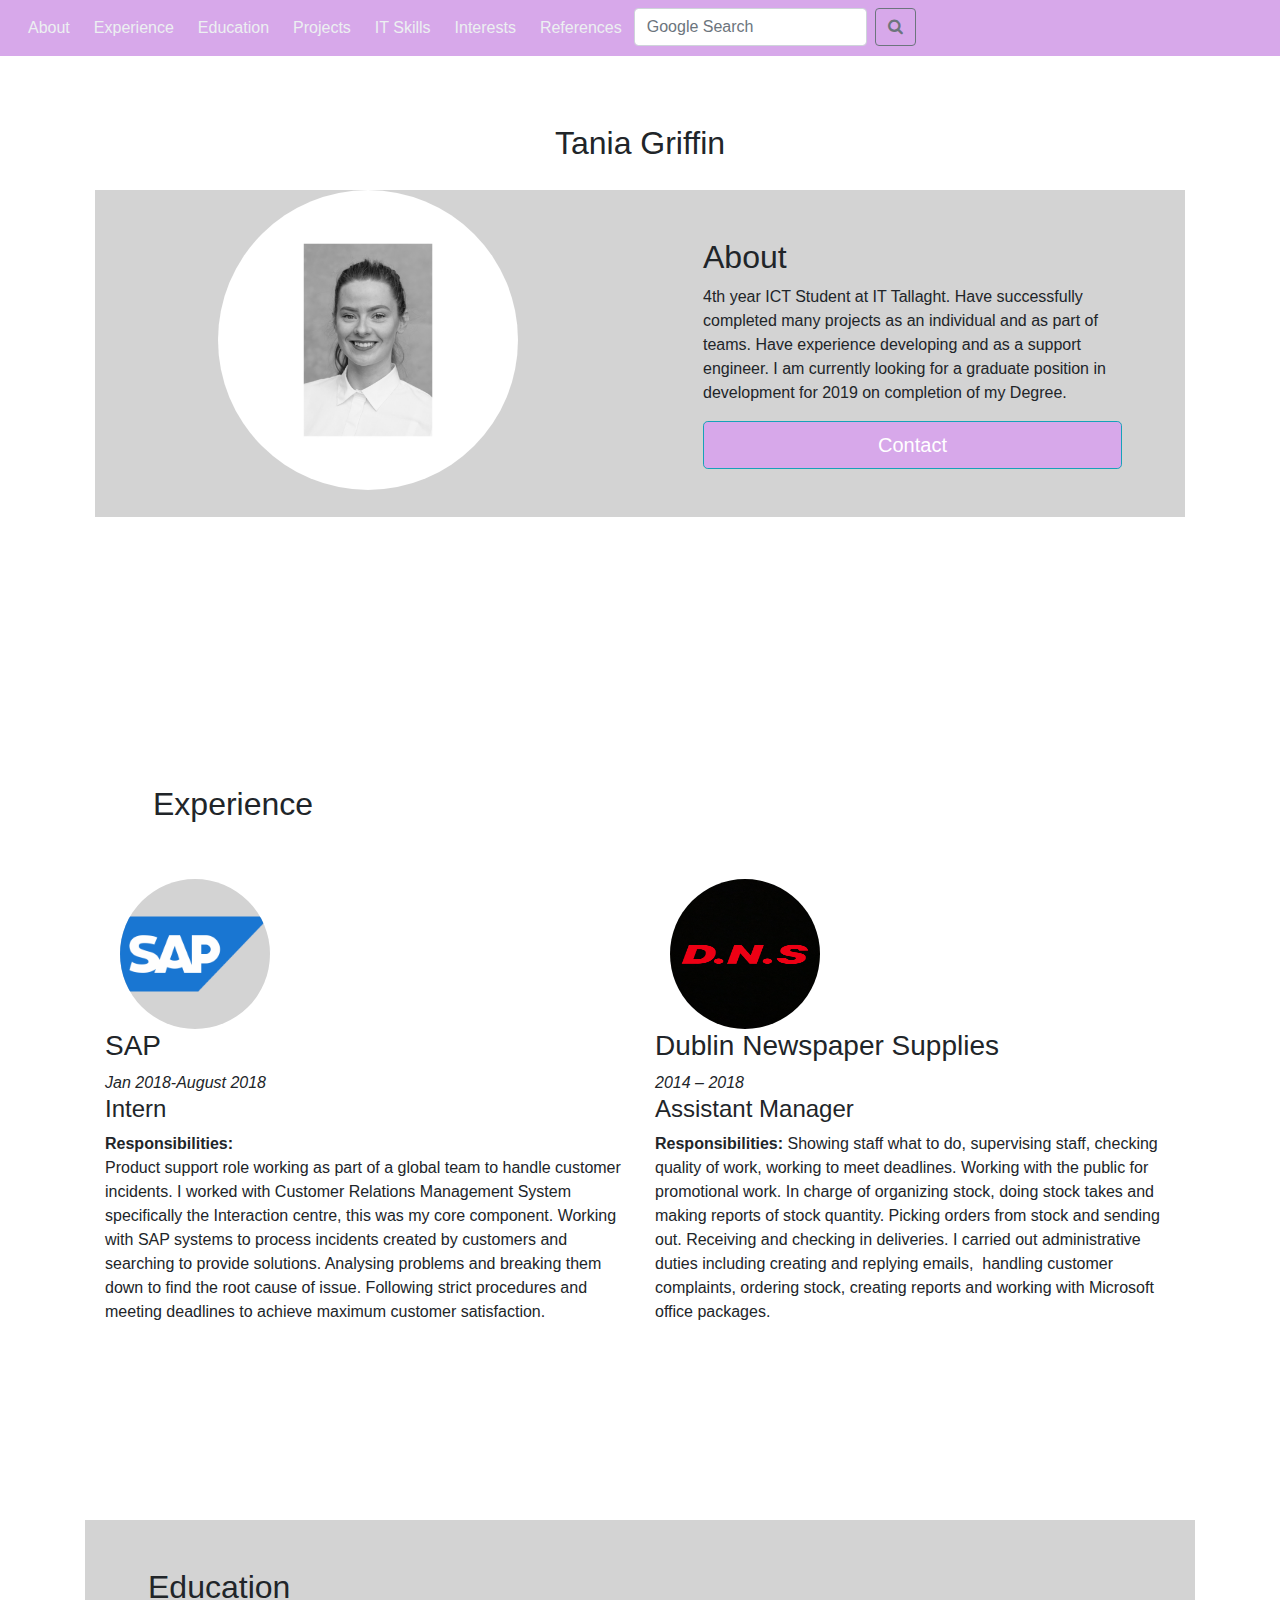
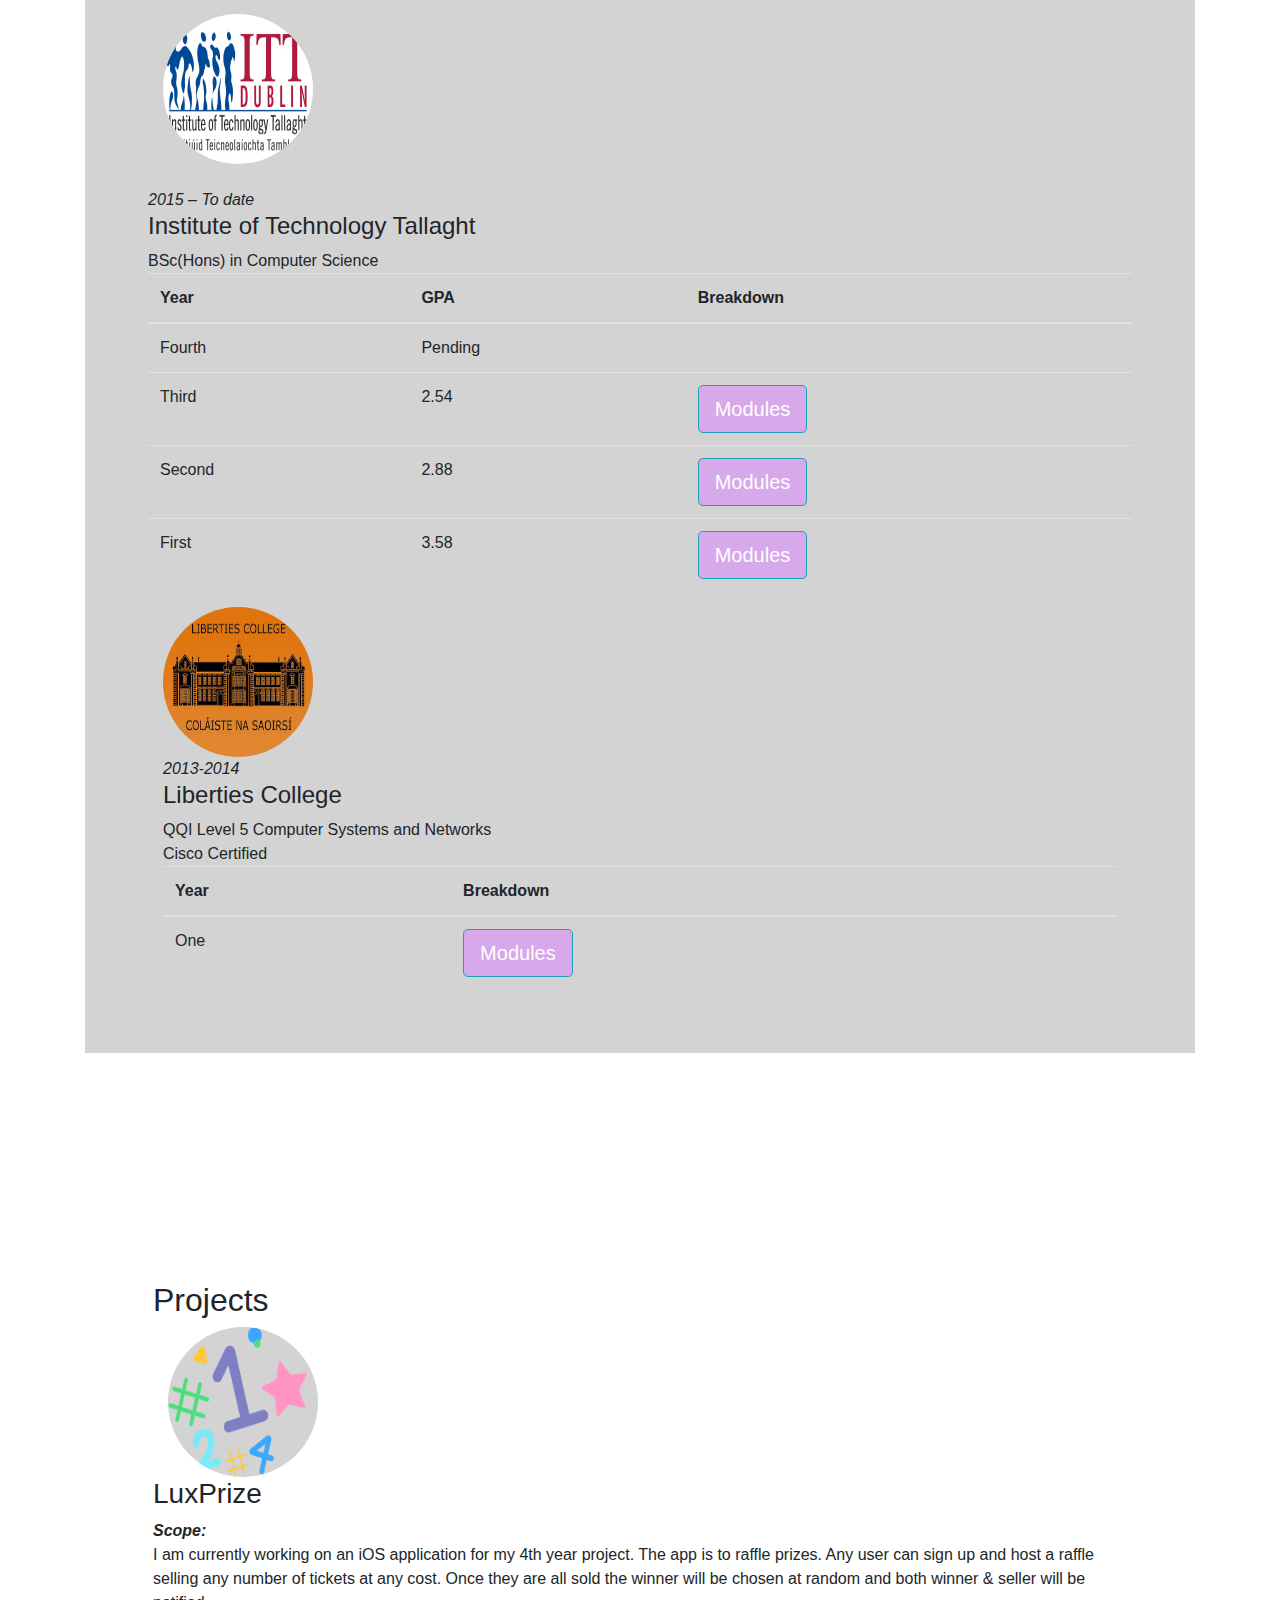
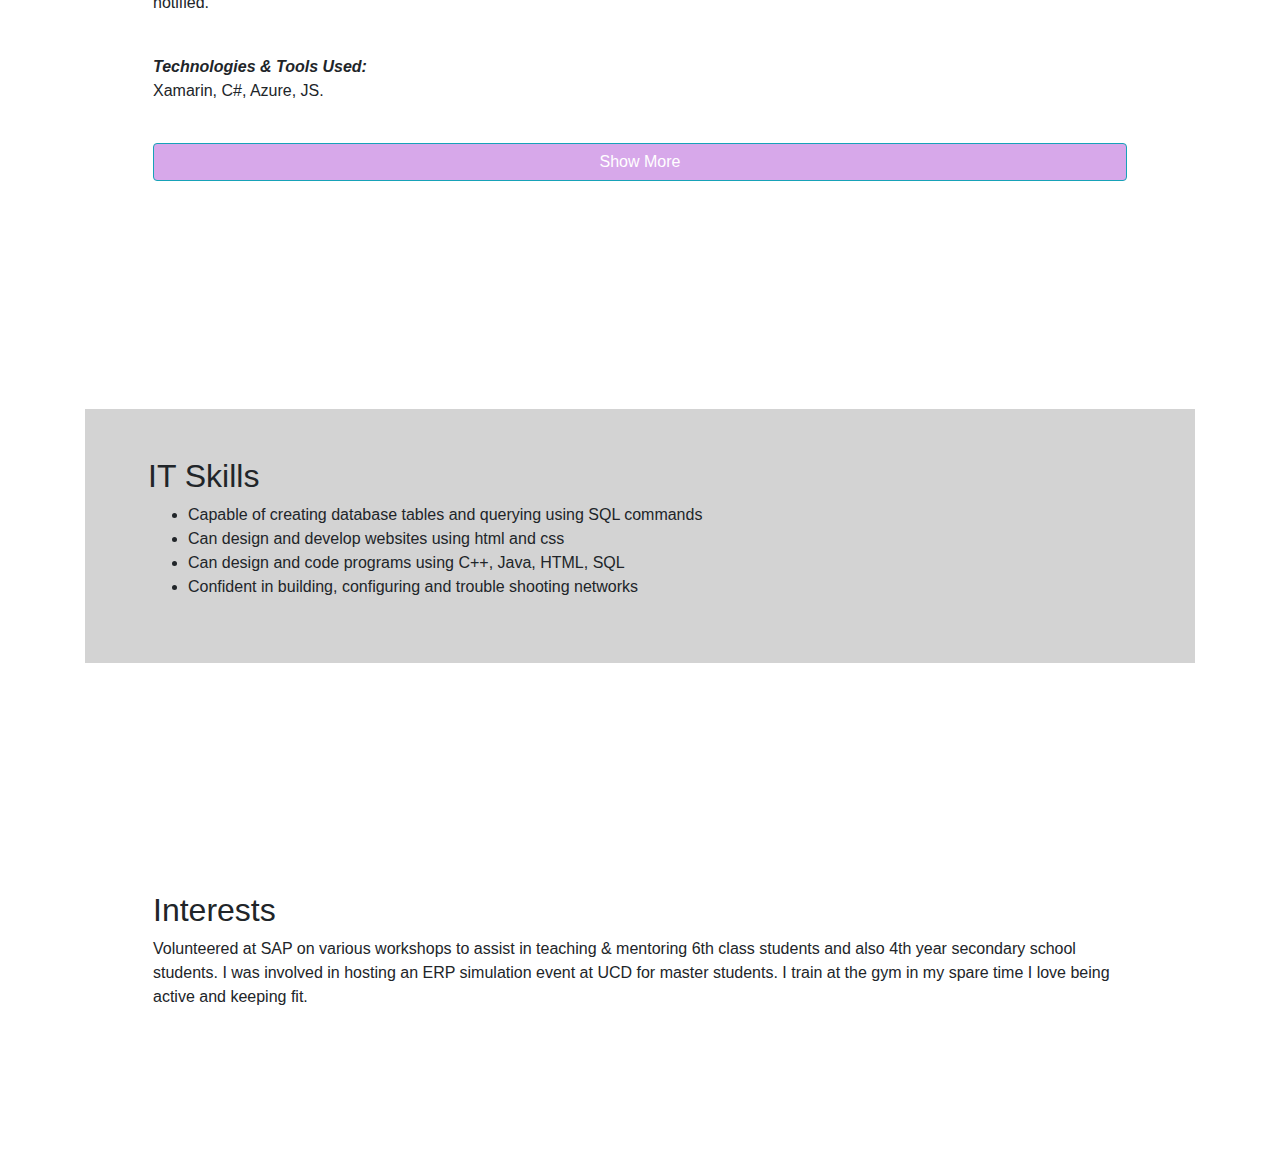
==== index.html @ 1c6124e6 "fixing SAPimage" ====
<!DOCTYPE html>
<html lang="en">

<head>

  <title>CV</title>
  <meta charset="utf-8">
  <meta name="viewport" content="width=device-width, initial-scale=1">

<link href="https://fonts.googleapis.com/icon?family=Material+Icons" rel="stylesheet">
<link rel="stylesheet" href="https://cdnjs.cloudflare.com/ajax/libs/font-awesome/4.7.0/css/font-awesome.min.css">

  <link rel="stylesheet" href="css/bootstrap.min.css">
  <link rel="stylesheet" href="css/index.css">
  <script src="https://ajax.googleapis.com/ajax/libs/jquery/1.11.3/jquery.min.js"></script>
  <script src="js/bootstrap.min.js"></script>
</head>

<body>
 
  <nav class="navbar navbar-expand-lg navbar-light fixed-top">
     
      <button class="navbar-toggler" type="button" data-toggle="collapse" data-target="#navbarSupportedContent" aria-controls="navbarSupportedContent" aria-expanded="false" aria-label="Toggle navigation">
      <span class="navbar-toggler-icon"></span>
      </button>
      
      <div class="collapse navbar-collapse" id="navbarSupportedContent">
        <ul class="navbar-nav">

            <li class="nav-item">
              <a class="nav-link" href="#about">About</a>
           </li>
           <li class="nav-item">
              <a class="nav-link" href="#experience">Experience</a>
           </li>
          <li class="nav-item">
              <a class="nav-link " href="#education">Education</a>
          </li>
          <li class="nav-item">
             <a class="nav-link" href="#projects">Projects</a>
          </li>
          <li class="nav-item">
              <a class="nav-link" href="#skills">IT Skills</a>
          </li>
          <li class="nav-item">
              <a class="nav-link" href="#interests">Interests</a>
          </li>
          <li class="nav-item">
                <a class="nav-link" href="references.html">References</a>
            </li>
       <li>  <div class="search-container">
            <form class="form-inline" action="https://www.google.com/search"
            method="GET" target="_blank" onsubmit="googleSearch(this)">
            
            <input name="q" type="hidden">
            
            <input class="form-control mr-sm-2 searchField" name="qfront"
            type="search" , onfocus="this.value=''"
            required="" placeholder="Google Search">
            
            <button class="btn btn-outline-secondary btn-md search-button" id="sbut"
            type="submit" target="_blank"><i class="fa fa-search"></i></button>
            
            </form>
            
  </div></li>
        </ul>
      </div>
 </nav>
 

        <div class="container">
          <div class="row">
          
            <div class="col-md-12 text-center" >
                  <br>    <h2> Tania Griffin</h2> 
            </div>
  
       

     <div class="row">
        <div class="col-md-6" id="grey" align="center">  
            
                <img src="img/profile.jpg" style="background: lightgrey;" width="300px"/>
            </div>
        <div class="col-md-6" id="grey"> 

          <section class="resume-section p-3 p-lg-5 d-flex flex-column" id="about">
             <h2>About</h2>
                <p align="left"> 4th year ICT Student at IT Tallaght. Have successfully completed many projects as an individual and as part of teams. Have experience developing and as a support engineer. I am currently looking for a graduate position in development for 2019 on completion of my Degree.</p>
       


         
        <button type="button" class="btn btn-info btn-lg" data-toggle="modal" data-target="#myModal">Contact</button>

        <!-- Modal -->
          <div class="modal fade" id="myModal" role="dialog">
              <div class="modal-dialog">
    
                <!-- Modal content-->
                  <div class="modal-content">
                   <div class="modal-header">
                        <h4 class="modal-title" align="left">Contact Info</h4>
                   <button type="button" class="close" data-dismiss="modal">&times;</button>
                   
                </div>
        <div class="modal-body" align="left">
            <i class="material-icons">&#xe8c5;</i>0851234567 	<br>
          <i class="material-icons">&#xe890;</i>taniagriffin12@hotmail.com <br>
         
<i class="material-icons">&#xe8a6;</i> <a href="https://www.linkedin.com/in/taniagriffin" target="_blank"> Linkedin</a><br><br><br>
       
       
       
        <form class="form-horizontal" action="" method="post">

     <div class="form-group" align="left">
      <label class="control-label col-sm-2" for="name">Name:</label>
      <div class="col-sm-10">
        <input type="text" class="form-control" id="name" placeholder="Enter Name" name="name">
      </div>
    </div>
   
   <div class="form-group" align="left">
      <label class="control-label col-sm-2" for="email">Email:</label>
      <div class="col-sm-10">
        <input type="email" class="form-control" id="email" placeholder="Enter email" name="email">
      </div>
    </div>
   
   
   <div class="form-group" align="left">
      <label class="control-label col-sm-2" for="pwd">Message:</label>
      <div class="col-sm-10">          
        <input type="text" class="form-control" id="msg" placeholder="Enter message" name="message">
      </div>
    </div>
  
  
    <div class="form-group">        
      <div class="col-sm-offset-2 col-sm-10">
        <button type="submit" class="btn btn-default" onClick="alert('Thank you')"">Submit</button></div>
      </div>
  

        </form>
       
       
      

        <div class="modal-footer">
          <button id ="submit" button type="button" class="btn btn-default" data-dismiss="modal">Close</button>
        </div>  </div>  </div>
      </div></div>
              </div>
          </div>
            </div>
                 </div>             
            </div>
          </div>
        </div>

    </div>
      </div>
  </div>
<button onclick="topFunction()" id="myBtn" title="Go to top">Top</button>

  <div class="container">
       <div class="row">

         <div class="col-md-12"> 
            <section class="resume-section p-3 p-lg-5 d-flex flex-column" id="experience">

            <h2>Experience</h2> </div>
         

              <div class="col-md-6"> 
                    <div class="col-md-12">
             <a href="https://www.sap.com/index.html" target="_blank">  <img src="img/Sap.png" style="background: lightgrey;" width="150px" height="150px"/></a></div>
                  <h3>SAP</h3>
                <i>Jan 2018-August 2018</i>
                <h4>Intern</h4>
                <b>Responsibilities:</b>
                <p>Product support role working as part of a global team to handle customer incidents. I worked with Customer Relations Management System specifically the Interaction centre, this was my core component. Working with SAP systems to process incidents created by customers and searching to provide solutions. Analysing problems and breaking them down to find the root cause of issue. Following strict procedures and meeting deadlines to achieve maximum customer satisfaction.</p>
         </div>
<div class="col-md-6"> 
        <div class="col-md-12">
            <img src="img/dns.JPG" style="background: lightgrey;" width="150px" height="150px"/></div>

    <h3>Dublin Newspaper Supplies</h3>
<i>2014 – 2018</i>
				<h4>Assistant Manager</h4>
<b>Responsibilities:</b>
Showing staff what to do, supervising staff, checking quality of work, working to meet deadlines. Working with the public for promotional work. In charge of organizing stock, doing stock takes and making reports of stock quantity. Picking orders from stock and sending out. Receiving and checking in deliveries. I carried out administrative duties including creating and replying emails,  handling customer complaints, ordering stock, creating reports and working with Microsoft office packages.


       </div>
  </div>
  </div>

  <div class="container">
        <div class="rowGrey">
            <div class="col-md-12">
              <section class="resume-section p-3 p-lg-5 d-flex flex-column" id="education">
              <h2>Education</h2>
           
              <div class="col-md-12">
                  <a href="https://www.it-tallaght.ie" target="_blank" ><img src="img/itt.jpg" style="background: lightgrey;" width="150px" height="150px"/></a></div>
             <br> <i>2015 – To date</i>
              <h4>Institute of Technology Tallaght</h4>
  
                  BSc(Hons) in Computer Science<br>
						     <table class="table table-hover">
                   <thead>
                      <tr>
                        <th> Year</th>  <th>GPA</th><th>Breakdown</th>
                </thead>
                <tbody>
                  <tr><td>Fourth</td><td> Pending</td><td>  </td></tr>
            <tr>      <td> Third        </td>				<td>2.54</td><td> <button onclick="myFunction()" class="btn btn-info btn-lg">Modules</button>
      <div id="third" style="display:none">

      <div class="table-responsive" >
        <table class ="table">
          <thead>
              <tr><th>3rd Year Modules Studied</th>
              <th>Grades</th>
              </tr>
          </thead>

       <tbody>  
            <tr>
              <td>Advanced Databases </td>
              <td>B</td>
          </tr>
          
          <tr>
              <td>Operating Systems </td>
              <td>B</td>
           </tr>

            <tr>
                <td>Cloud Services & Distributed Computing </td>
                <td>B-</td>
            </tr>

            <tr>
                <td>Data Structures & Algorithms</td>
                <td>C+</td>
            </tr>

            <tr>
                <td>Data Analysis </td>
                <td>C+</td>
            </tr>

            <tr>
                <td>Web Application Development </td>
                <td>D</td>
             </tr>

     </tbody>
  </table>
</div>
</div></td>
                  </tr>
                  <tr>
                    <td>Second	</td>		<td>	2.88</td><td>  <button onclick="myFunction2()" class="btn btn-info btn-lg">Modules</button>
      <div id="second" style="display:none">      
      <div class="table-responsive">
          <table class ="table">
             <thead>
                  <tr><th>2nd Year Modules Studied</th>
                      <th>Grades</th>
                  </tr>
              </thead>

    <tbody> 
          <tr>
               <td>Networking 1 </td>
                <td>A</td>
          </tr>

          <tr>
              <td>Networking 2  </td>
              <td>B+</td>
          </tr>

          <tr>
              <td>Discrete Mathematics 2 </td>
              <td>B</td>
          </tr>

          <tr>
              <td>Web & Mobile Design & Development </td>
              <td>B</td>
          </tr>

          <tr>
              <td>Software Development 3  </td>
              <td>B</td>
          </tr>

           <tr>
                <td>Information Security </td>
                  <td>B</td>
          </tr>

           <tr>
                <td>Software Development 4  </td>
                 <td>B-</td>
           </tr>

            <tr>
                <td>Project  </td>
                <td>B-</td>
            </tr>
   
              <tr>
                 <td>Database Design & Programming </td>
                  <td>C+</td>
              </tr>
            
            <tr>
              <td>Software Quality Assurance & Testing  </td>
              <td>C+</td>
            </tr>

            <tr>
              <td>Object Oriented Analysis & Design </td>
              <td>C+</td>
            </tr>
            
            <tr>
                <td>Management Science  </td>
                  <td>C</td>
            </tr>
 
  </tbody>
  </table>
</div>
</div>

</td>
                  </tr>
                  <tr>
                  <td>First </td> 				<td>3.58</td><td><button onclick="myFunction1()" class="btn btn-info btn-lg">Modules</button>
      <div id="first" style="display:none">
        <div class="table-responsive">
            <table class ="table">
             <thead>
                <tr><th>1st Year Modules Studied</th>
                    <th>Grades</th>
                </tr>
            </thead>

            <tbody> 
              <tr>
                  <td>Business Information Systems </td>
                  <td>A</td>
              </tr>

              <tr>
                  <td>Learning to learn at 3rd Level  </td>
                  <td>A</td>
              </tr>

              <tr>
                  <td>Software Development 1  </td>
                  <td>A</td>
              </tr>

                <tr>
                    <td>Social Media Communications </td>
                     <td>A</td>
                </tr>

                <tr>
                    <td>Database Fundamentals </td>
                    <td>A</td>
                </tr>

                <tr>
                    <td>Discrete Mathematics 1 </td>
                     <td>B+</td>
                </tr>

                 <tr>
                       <td>Object Oriented System Analysis  </td>
                        <td>B+</td>
                  </tr>
                
                 <tr>
                      <td>Software Development 2 </td>
                      <td>B+</td>
                  </tr>
                  
                  <tr>
                      <td>Operating Systems </td>
                       <td>B</td>
                   </tr>
                  
                   <tr>
                        <td>Computer Architecture </td>
                        <td>B</td>
                  </tr>

                    <tr>
                        <td>Fundament of Interface and Web </td>
                        <td>B</td>
                    </tr>
                  
                    <tr>
                       <td>Statistics </td>
                        <td>B</td>
                     </tr>
 


  </tbody>
  </table>
</div>
</div></td>
                  </tr>
                </tbody>
						     </table>
    
           <a href="http://www.libertiescollege.ie" target="_blank">  <div class="col-md-12"><img src="img/libo.jpeg" style="background: lightgrey;" width="150px" height="150px" /></a> </div>

 <div class="col-md-12"> 

     <i>2013-2014</i>
<h4>Liberties College	</h4>							
QQI Level 5 Computer Systems and Networks<br>
Cisco Certified

			     <table class="table table-hover">
                   <thead>
                      <tr>
                        <th> Year</th> <th>Breakdown</th>
                </thead>
                <tbody>
                  
            <tr>      <td> One </td> <td><button onclick="myFunctionOne()" class="btn btn-info btn-lg">Modules</button>
 
      <div id="one" style="display:none">

      <div class="table-responsive">
        <table class ="table">
          <thead>
              <tr><th>Modules Studied</th>
              <th>Grades</th>
              </tr>
          </thead>

       <tbody>  
            <tr>
              <td>Web Authoring</td>
              <td>Distinction</td>
          </tr>
          
          <tr>
              <td>Internet</td>
              <td>Distinction</td>
           </tr>

            <tr>
                <td>Networking Essentials</td>
                <td>Distinction</td>
            </tr>

            <tr>
                <td>Work Experience</td>
                <td>Distinction</td>
            </tr>

            <tr>
                <td>Computer Programming</td>
                <td>Merit</td>
            </tr>

            <tr>
                <td>Communications</td>
                <td>Merit</td>
             </tr>

              <tr>
                <td> Introduction to Networks</td>
                <td>Merit</td>
             </tr>

              <tr>
                <td>Computer Architecture</td>
                <td>Merit</td>
             </tr>

           

  </tbody>
  </table>
</div>
</div></td>
                  </tr>
                </tbody>
						     </table>
                 

      </div>


</div>   
</div>
</div></div></div>


      <div class="container">
          <div class="row">
            <div class="col-md-12"> 
              <section class="resume-section p-3 p-lg-5 d-flex flex-column" id="projects">
              


    <h2>Projects</h2> 
    <div class="col-md-12"><img src="img/raffle.png" style="background: lightgrey;" width="150px" height="150px" float:right;/></div>
<h3>LuxPrize</h3>
    <i><b>Scope: </b></i>
        <p>I am currently working on an iOS application for my 4th year project. The app is to raffle prizes. Any user can sign up and host a raffle selling any number of tickets at any cost. Once they are all sold the winner will be chosen at random and both winner & seller will be notified.</p>
    <br><i><b>Technologies & Tools Used:</b> </i><p>Xamarin, C#, Azure, JS.</p><br>
       
       <button id="expand-btn" button type="button" class="btn btn-info" data-toggle="collapse" data-target="#demo">Show More</button>
  <div id="demo" class="collapse">
        <div class="col-md-12"><img src="img/quizapp.png" style="background: lightgrey;" width="150px" height="150px" float:right;/></div>
<h3>QuizzApp</h3>
       <b><i>Scope: </b></i>
                  <p>Group project with 5 other interns on a website for SAP that can enable users to create quizzes for fellow colleagues to take The quiz master creates a quiz and receives a code, this code is then entered by the person taking the quiz. The user can view their score and wrong answers at the end. The quiz master can view analytics on each quiz.</p>           
                  <br>
                  <i><b>Technologies & Tools Used: </b></i><p>Sails framework, node JS, EJS, html, css and mysql.</p><br>
  
                  <div class="col-md-12"><img src="img/gym.jpg" style="background: lightgrey;" width="150px" height="150px" float:right;/></div>
<h3>D Fitness</h3>
 <i><b>Scope: </b></i>
                  <p>A project with two other members in which we researched, designed and developed a website for a personal trainer. The main function was to have a client booking system. This enabled multiple users to create an account, have login details, have additional functionality to the general user such as book and appointment with the trainer, record and view their own progress. There was an administrative login for the trainers to sign up new members, delete members, track, view or delete clients progress, make and view appointments and update the timetable. </p>
                  <b><i>Technologies & Tools Used: </b></i><p>Play framework, java, html, css and sql.</p>
             </div>
    
              </div>
  </div>
</div>



       

   <div class="container">
          <div class="rowGrey">
            <div class="col-md-12"> 

              <section class="resume-section p-3 p-lg-5 d-flex flex-column" id="skills">
                 <h2>IT Skills</h2>
           
                  <ul>
                    <li>Capable of creating database tables and querying using SQL commands</li>
                    <li>Can design and develop websites using html and css</li>
                    <li>Can design and code programs using C++, Java, HTML, SQL</li>
                    <li>Confident in building, configuring and trouble shooting networks</li>
                  </ul>
            </div>
          </div>
    </div>

    
    <div class="container">
        <div class="row">
            <div class="col-md-12"> 

              <section class="resume-section p-3 p-lg-5 d-flex flex-column" id="interests">
              <h2>Interests</h2>
              <p>Volunteered at SAP on various workshops to assist in teaching & mentoring 6th class students and also 4th year secondary school students. I was involved in hosting an ERP simulation event at UCD for master students. 
              I train at the gym in my spare time I love being active and keeping fit.</p>
            </div>
          </div>
    </div>


<script>
function myFunction() {
    var x = document.getElementById("third");
    if (x.style.display === "none") {
        x.style.display = "block";
        x.style.visibility='visible';
    } else {
        x.style.display = "none";
    }
}



function myFunction2() {
    var x = document.getElementById("second");
    if (x.style.display === "none") {
        x.style.display = "block";
    } else {
        x.style.display = "none";
    }
}

function myFunction1() {
    var x = document.getElementById("first");
    if (x.style.display === "none") {
        x.style.display = "block";
    } else {
        x.style.display = "none";
    }
}

function myFunctionOne() {
    var x = document.getElementById("one");
    if (x.style.display === "none") {
        x.style.display = "block";
    } else {
        x.style.display = "none";
    }
}

// When the user scrolls down 20px from the top of the document, show the button
window.onscroll = function() {scrollFunction()};

function scrollFunction() {
    if (document.body.scrollTop > 20 || document.documentElement.scrollTop > 20) {
        document.getElementById("myBtn").style.display = "block";
    } else {
        document.getElementById("myBtn").style.display = "none";
    }
}

// When the user clicks on the button, scroll to the top of the document
function topFunction() {
    document.body.scrollTop = 0;
    document.documentElement.scrollTop = 0;
}

$('#expand-btn').click(function(){
  if ($('#expand-btn').attr('aria-expanded') === "true") 
  {
    $('#expand-btn').html('Show More');
  }
  else
  {
    $('#expand-btn').html('Show Less');   
  }
})
</script>
</body>
</html>
---- css/index.css ----
.container {
  padding-top: 80px;
  padding-bottom: 80px;

}

#myBtn {
  display: none;
  position: fixed;
  bottom: 20px;
  right: 30px;
  z-index: 99;
  font-size: 18px;
  border: none;
  outline: none;
  background-color: lightgrey;
  color: white;
  cursor: pointer;
  padding: 15px;
  border-radius: 4px;
}

#myBtn:hover {
  background-color: #555;
}

.row{
  padding: 20px;
}

img {
  border-radius: 50%;
}
#grey {
  background: lightgrey;
}
.rowGrey{
  background: lightgrey;
}
.btn 
  {
  background-color: #d7a8ea;
}

.btn:active{
  background: lightgrey;
}

.btn:hover{
    color: #ce7df0;
    background-color: #d7a8ea;
    border-color: #fff; /*set the color you want here*/
}


.navbar {
  background-color: #d7a8ea;
  
}
.navbar .navbar-brand {
  color: #ecf0f1;
}
.navbar .navbar-brand:hover,
.navbar .navbar-brand:focus {
  color: #ecdbff;
}
.navbar .navbar-text {
  color: #ecf0f1;
}
.navbar .navbar-text a {
  color: #ecdbff;
}
.navbar .navbar-text a:hover,
.navbar .navbar-text a:focus {
  color: #ecdbff; 
}
.navbar .navbar-nav .nav-link {
  color: #ecf0f1;
  border-radius: .25rem;
  margin: 0 0.25em;
}
.navbar .navbar-nav .nav-link:not(.disabled):hover,
.navbar .navbar-nav .nav-link:not(.disabled):focus {
  color: #ecdbff;
}
.navbar .navbar-nav .nav-item.active .nav-link,
.navbar .navbar-nav .nav-item.active .nav-link:hover,
.navbar .navbar-nav .nav-item.active .nav-link:focus,
.navbar .navbar-nav .nav-item.show .nav-link,
.navbar .navbar-nav .nav-item.show .nav-link:hover,
.navbar .navbar-nav .nav-item.show .nav-link:focus {
  color: #ecdbff;
  background-color: #ce7df0;
}
.navbar .navbar-toggle {
  border-color: #ce7df0;
}
.navbar .navbar-toggle:hover,
.navbar .navbar-toggle:focus {
  background-color: #ce7df0;
}
.navbar .navbar-toggle .navbar-toggler-icon {
  color: #ecf0f1;
}
.navbar .navbar-collapse,
.navbar .navbar-form {
  border-color: #ecf0f1;
}
.navbar .navbar-link {
  color: #ecf0f1;
}
.navbar .navbar-link:hover {
  color: #ecdbff;
}

@media (max-width: 575px) {
  .navbar-expand-sm .navbar-nav .show .dropdown-menu .dropdown-item {
    color: #ecf0f1;
  }
  .navbar-expand-sm .navbar-nav .show .dropdown-menu .dropdown-item:hover,
  .navbar-expand-sm .navbar-nav .show .dropdown-menu .dropdown-item:focus {
    color: #ecdbff;
  }
  .navbar-expand-sm .navbar-nav .show .dropdown-menu .dropdown-item.active {
    color: #ecdbff;
    background-color: #ce7df0;
  }
}

@media (max-width: 767px) {
  .navbar-expand-md .navbar-nav .show .dropdown-menu .dropdown-item {
    color: #ecf0f1;
  }
  .navbar-expand-md .navbar-nav .show .dropdown-menu .dropdown-item:hover,
  .navbar-expand-md .navbar-nav .show .dropdown-menu .dropdown-item:focus {
    color: #ecdbff;
  }
  .navbar-expand-md .navbar-nav .show .dropdown-menu .dropdown-item.active {
    color: #ecdbff;
    background-color: #ce7df0;
  }
}

@media (max-width: 991px) {
  .navbar-expand-lg .navbar-nav .show .dropdown-menu .dropdown-item {
    color: #ecf0f1;
  }
  .navbar-expand-lg .navbar-nav .show .dropdown-menu .dropdown-item:hover,
  .navbar-expand-lg .navbar-nav .show .dropdown-menu .dropdown-item:focus {
    color: #ecdbff;
  }
  .navbar-expand-lg .navbar-nav .show .dropdown-menu .dropdown-item.active {
    color: #ecdbff;
    background-color: #ce7df0;
  }
}

@media (max-width: 1199px) {
  .navbar-expand-xl .navbar-nav .show .dropdown-menu .dropdown-item {
    color: #ecf0f1;
  }
  .navbar-expand-xl .navbar-nav .show .dropdown-menu .dropdown-item:hover,
  .navbar-expand-xl .navbar-nav .show .dropdown-menu .dropdown-item:focus {
    color: #ecdbff;
  }
  .navbar-expand-xl .navbar-nav .show .dropdown-menu .dropdown-item.active {
    color: #ecdbff;
    background-color: #ce7df0;
  }
}

.navbar-expand .navbar-nav .show .dropdown-menu .dropdown-item {
  color: #ecf0f1;
}
.navbar-expand .navbar-nav .show .dropdown-menu .dropdown-item:hover,
.navbar-expand .navbar-nav .show .dropdown-menu .dropdown-item:focus {
  color: #ecdbff;
}
.navbar-expand .navbar-nav .show .dropdown-menu .dropdown-item.active {
  color: #ecdbff;
  background-color: #ce7df0;
}
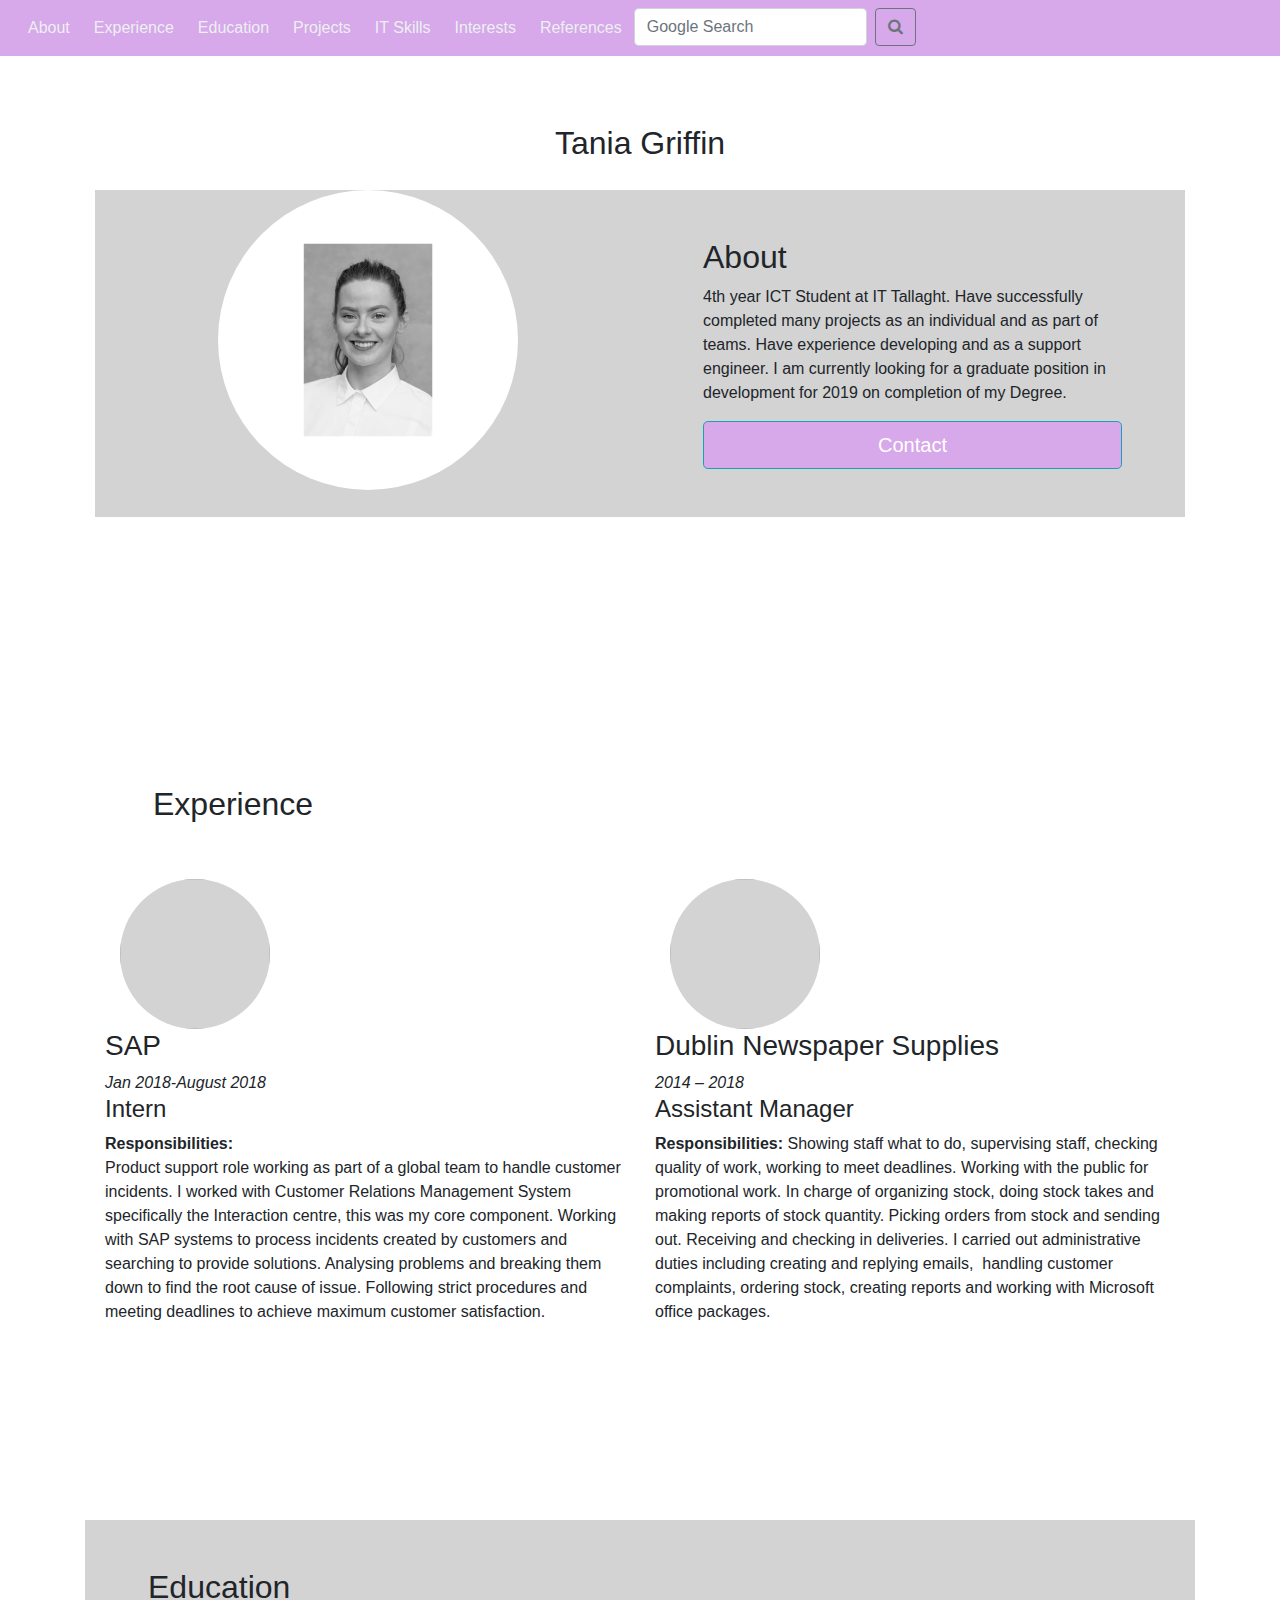
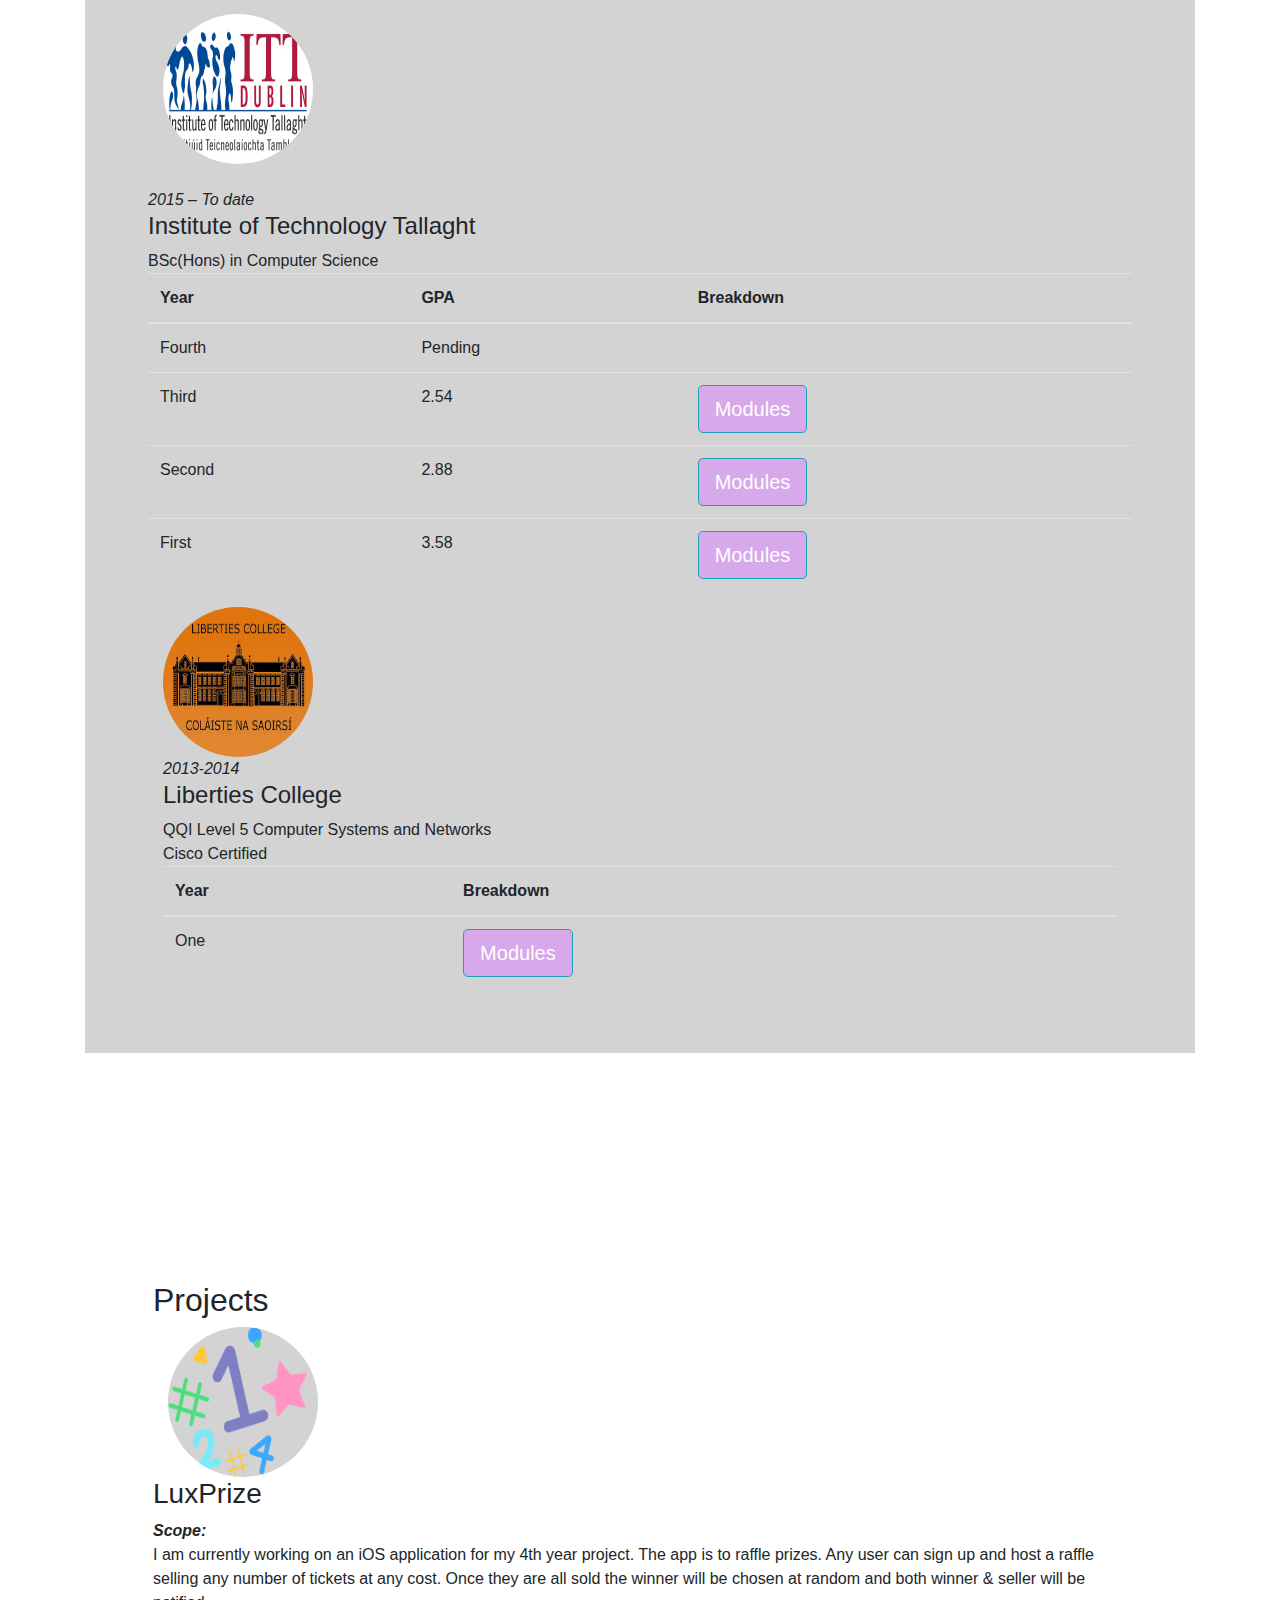
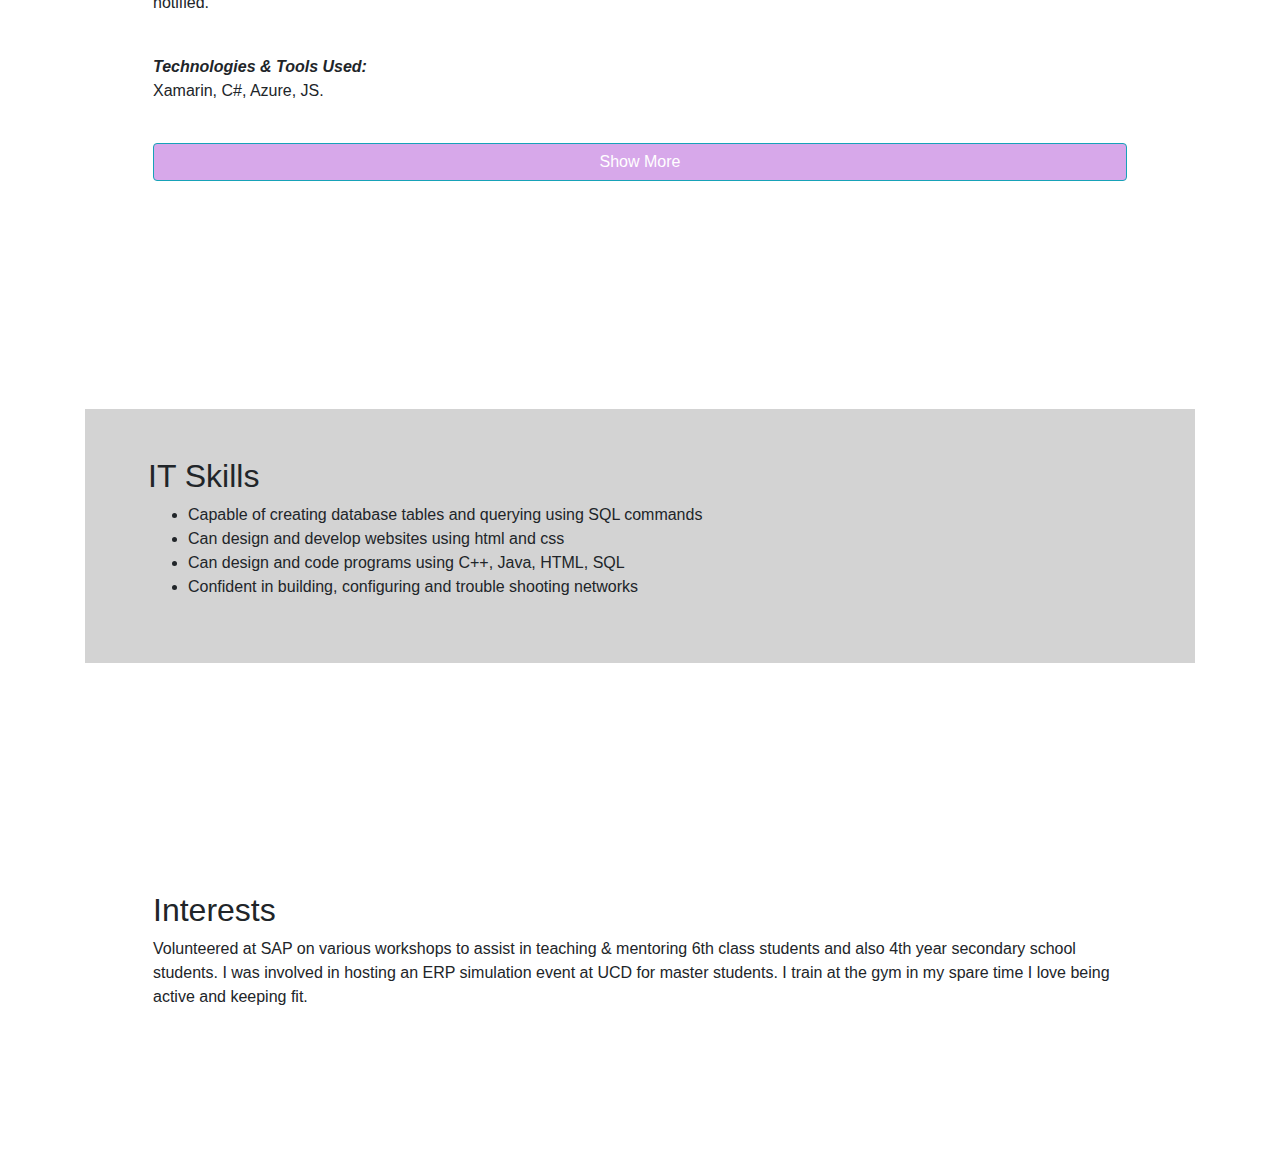
==== commit d030cfac: "fixing SAPimage" ====
--- a/index.html
+++ b/index.html
@@ -177,7 +177,7 @@
 
               <div class="col-md-6"> 
                     <div class="col-md-12">
-             <a href="https://www.sap.com/index.html" target="_blank">  <img src="img/Sap.png" style="background: lightgrey;" width="150px" height="150px"/></a></div>
+             <a href="https://www.sap.com/index.html" target="_blank">  <img src="img/sap.png" style="background: lightgrey;" width="150px" height="150px"/></a></div>
                   <h3>SAP</h3>
                 <i>Jan 2018-August 2018</i>
                 <h4>Intern</h4>
@@ -186,7 +186,7 @@
          </div>
 <div class="col-md-6"> 
         <div class="col-md-12">
-            <img src="img/dns.JPG" style="background: lightgrey;" width="150px" height="150px"/></div>
+            <img src="img/dns.jpg" style="background: lightgrey;" width="150px" height="150px"/></div>
 
     <h3>Dublin Newspaper Supplies</h3>
 <i>2014 – 2018</i>
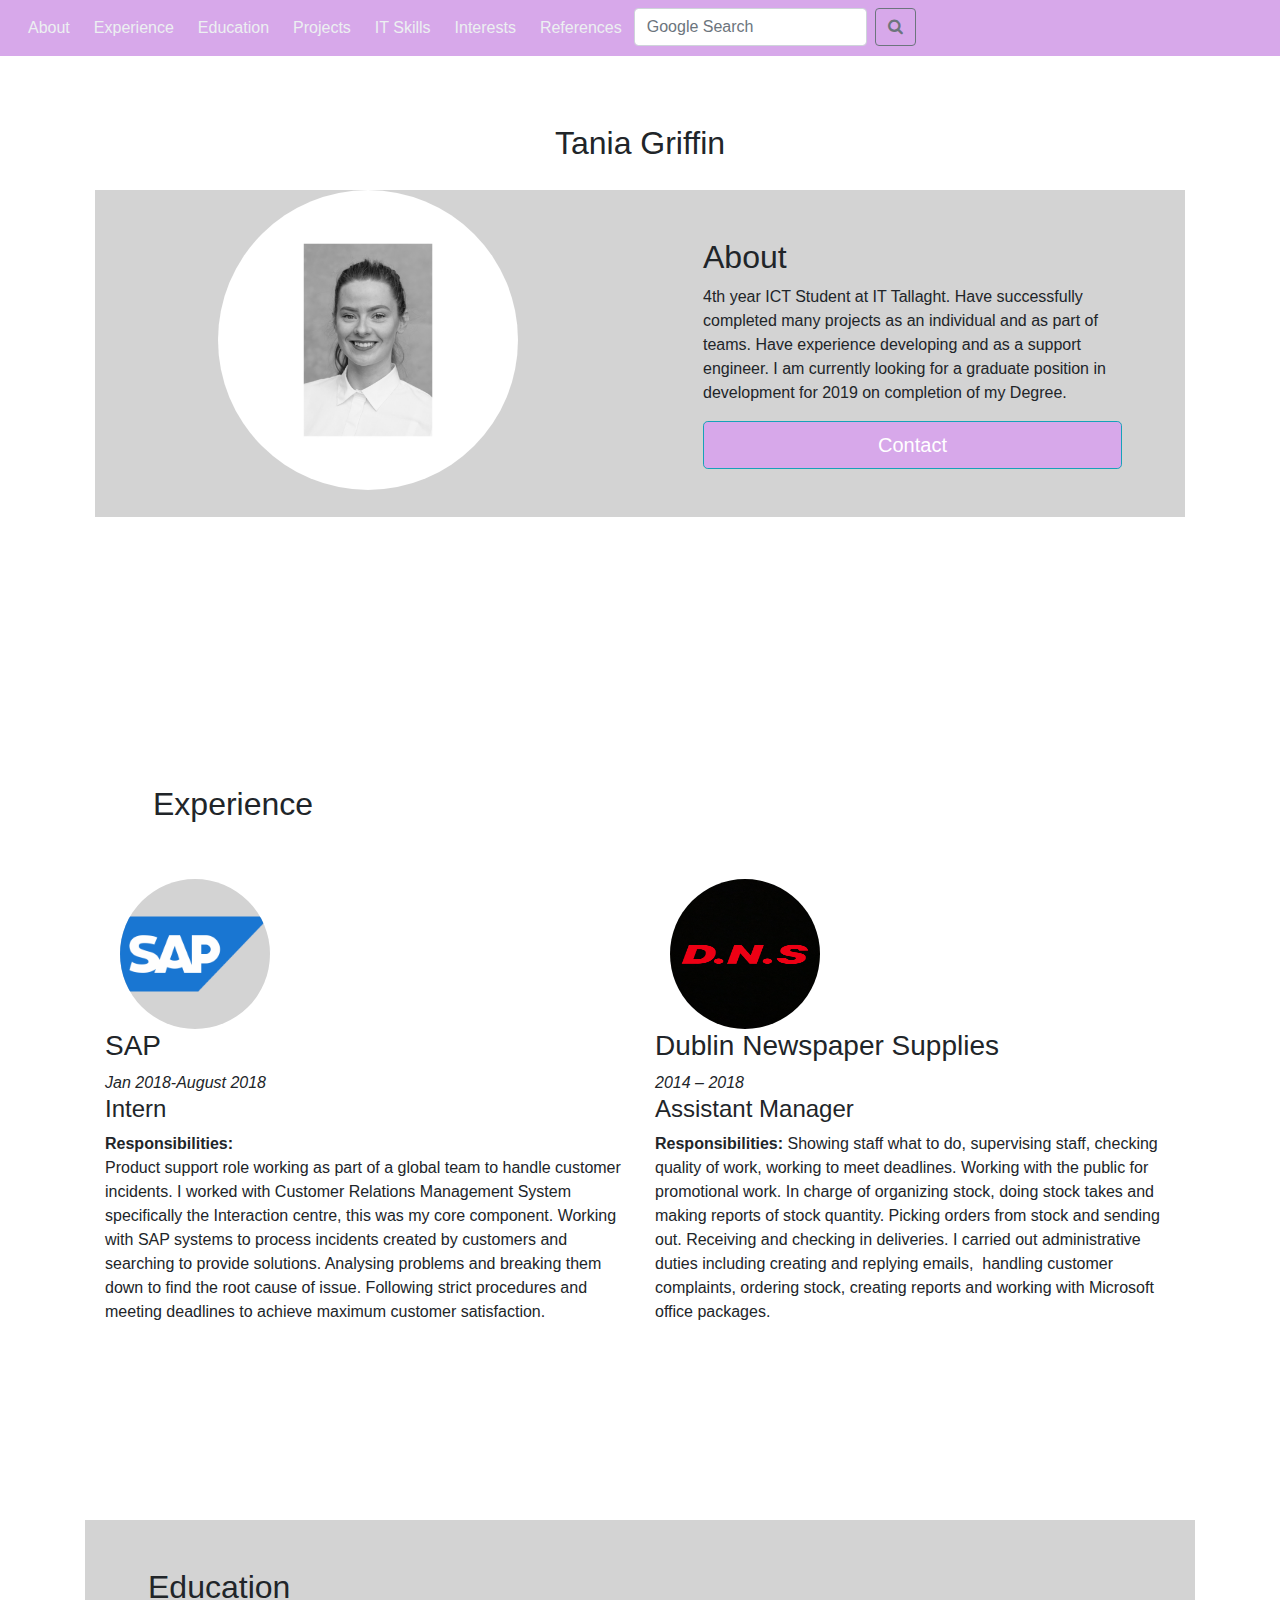
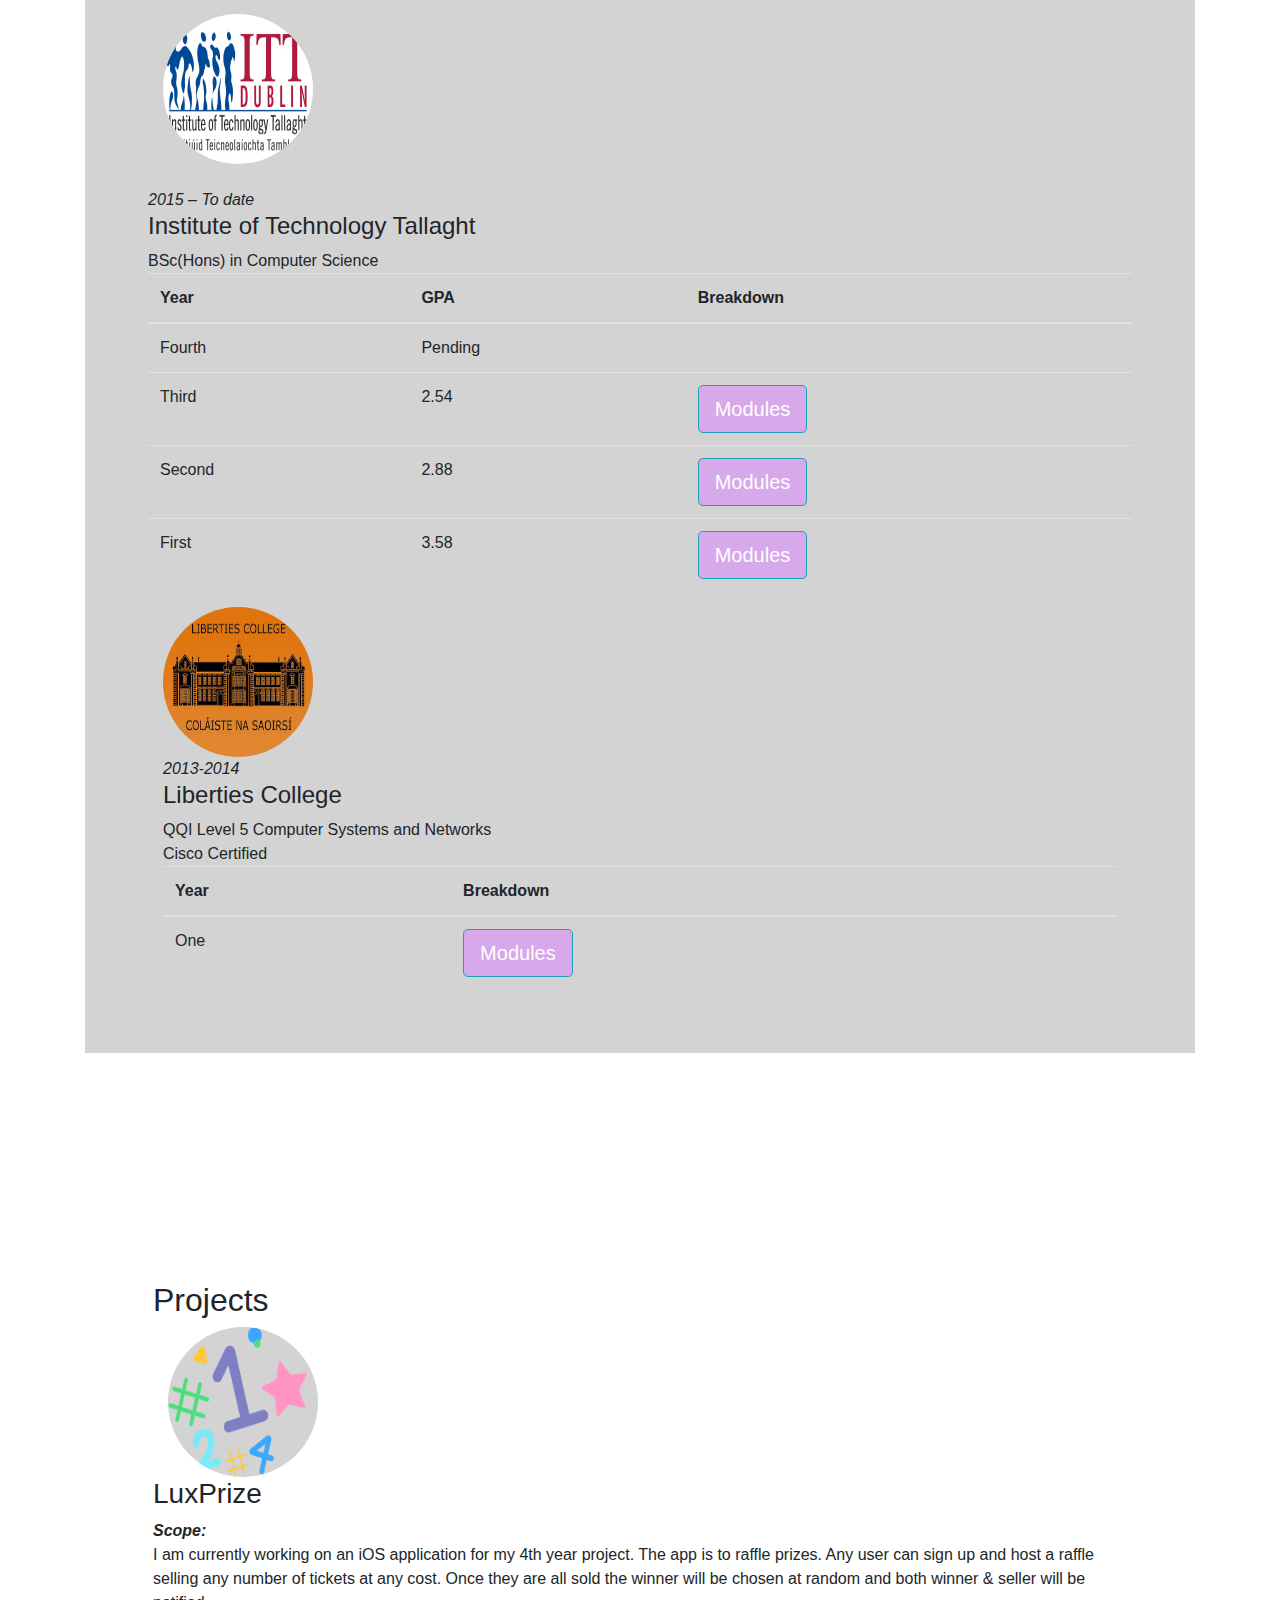
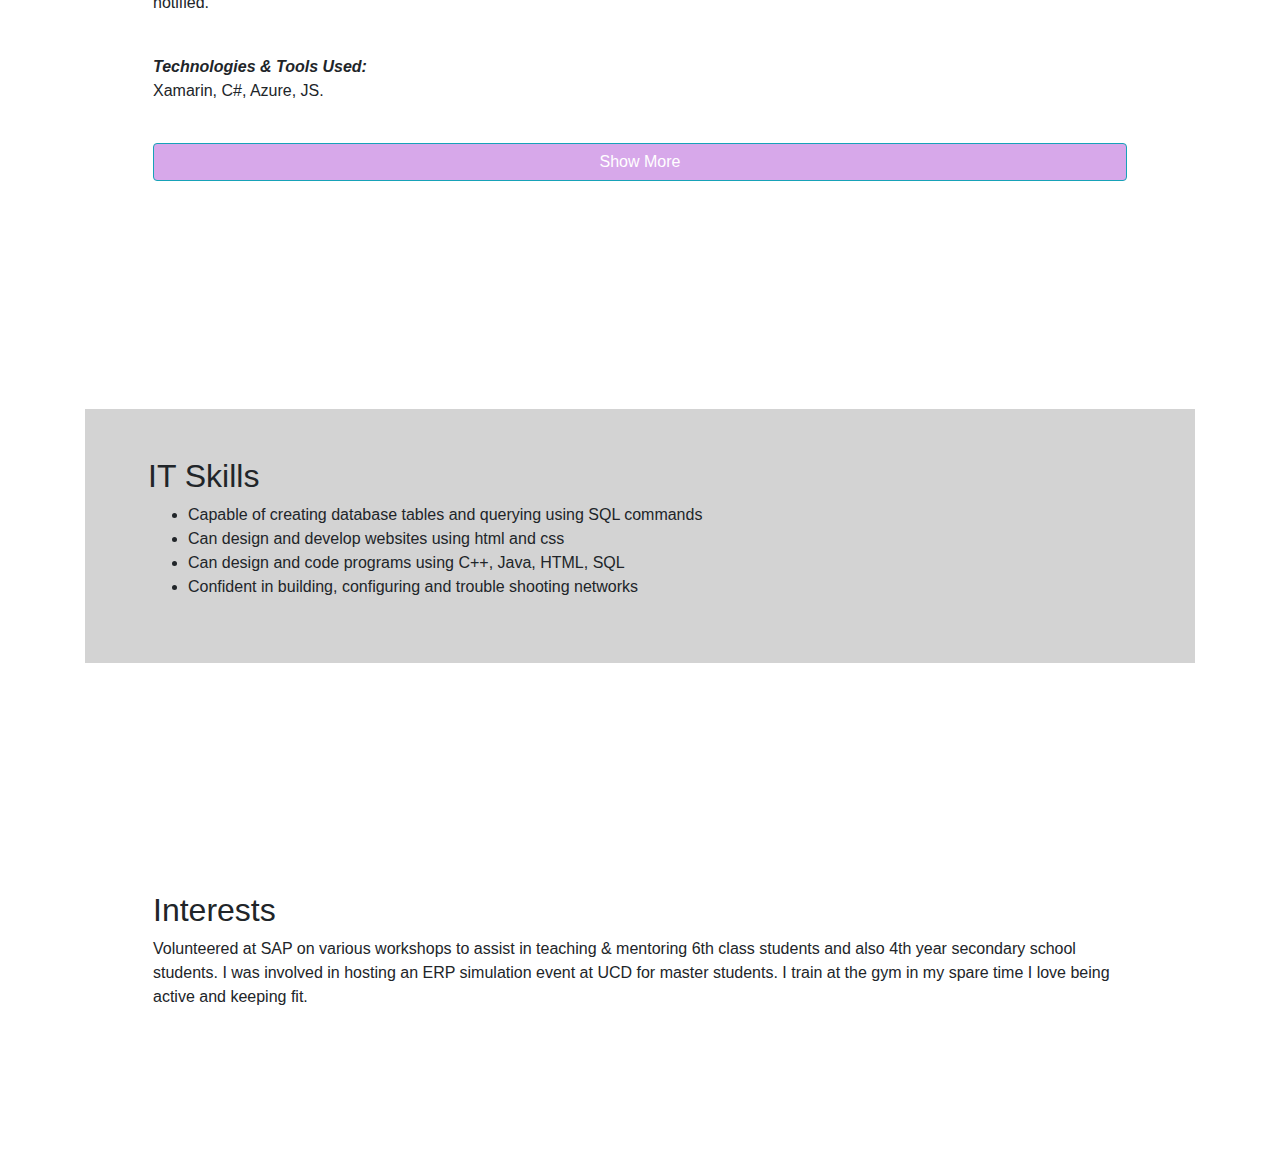
==== commit bd34d186: "new image" ====
--- a/index.html
+++ b/index.html
@@ -177,7 +177,7 @@
 
               <div class="col-md-6"> 
                     <div class="col-md-12">
-             <a href="https://www.sap.com/index.html" target="_blank">  <img src="img/sap.png" style="background: lightgrey;" width="150px" height="150px"/></a></div>
+             <a href="https://www.sap.com/index.html" target="_blank">  <img src="img/sap1.png" style="background: lightgrey;" width="150px" height="150px"/></a></div>
                   <h3>SAP</h3>
                 <i>Jan 2018-August 2018</i>
                 <h4>Intern</h4>
@@ -186,7 +186,7 @@
          </div>
 <div class="col-md-6"> 
         <div class="col-md-12">
-            <img src="img/dns.jpg" style="background: lightgrey;" width="150px" height="150px"/></div>
+            <img src="img/dns1.jpg" style="background: lightgrey;" width="150px" height="150px"/></div>
 
     <h3>Dublin Newspaper Supplies</h3>
 <i>2014 – 2018</i>
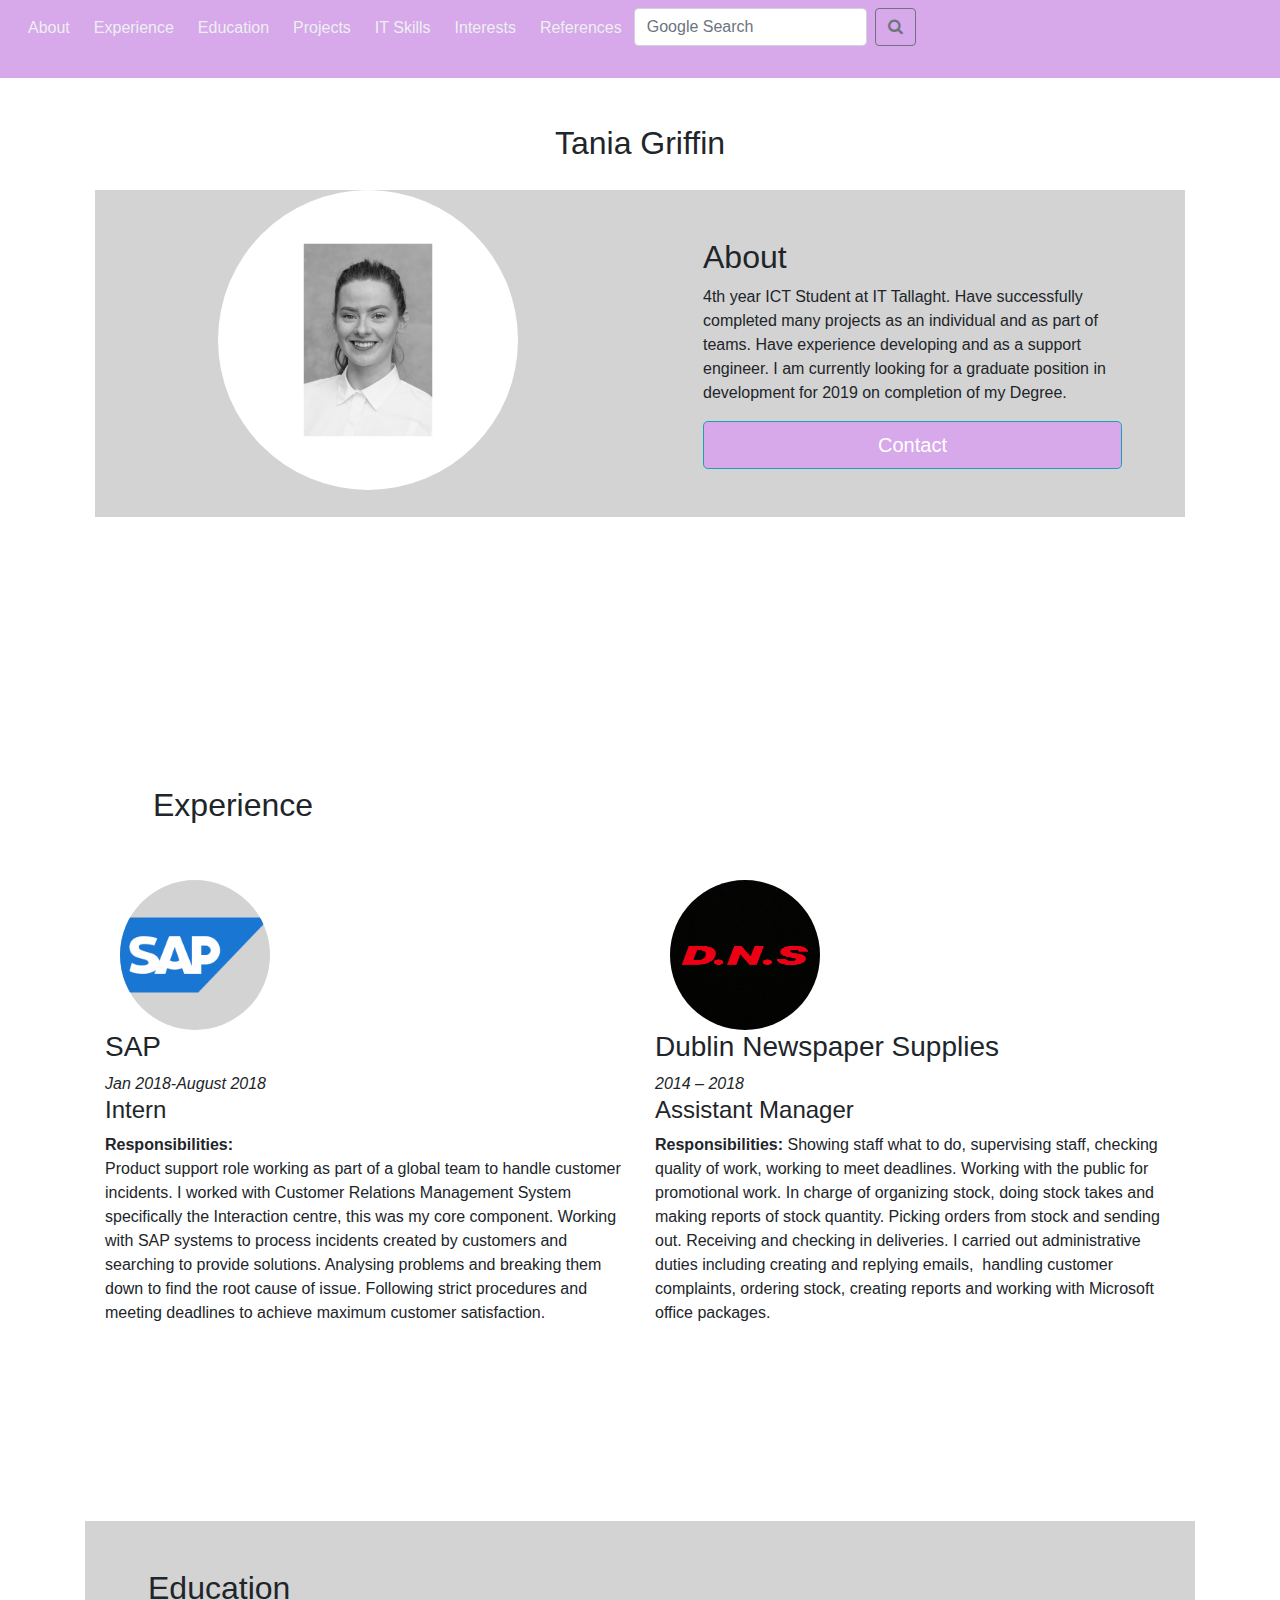
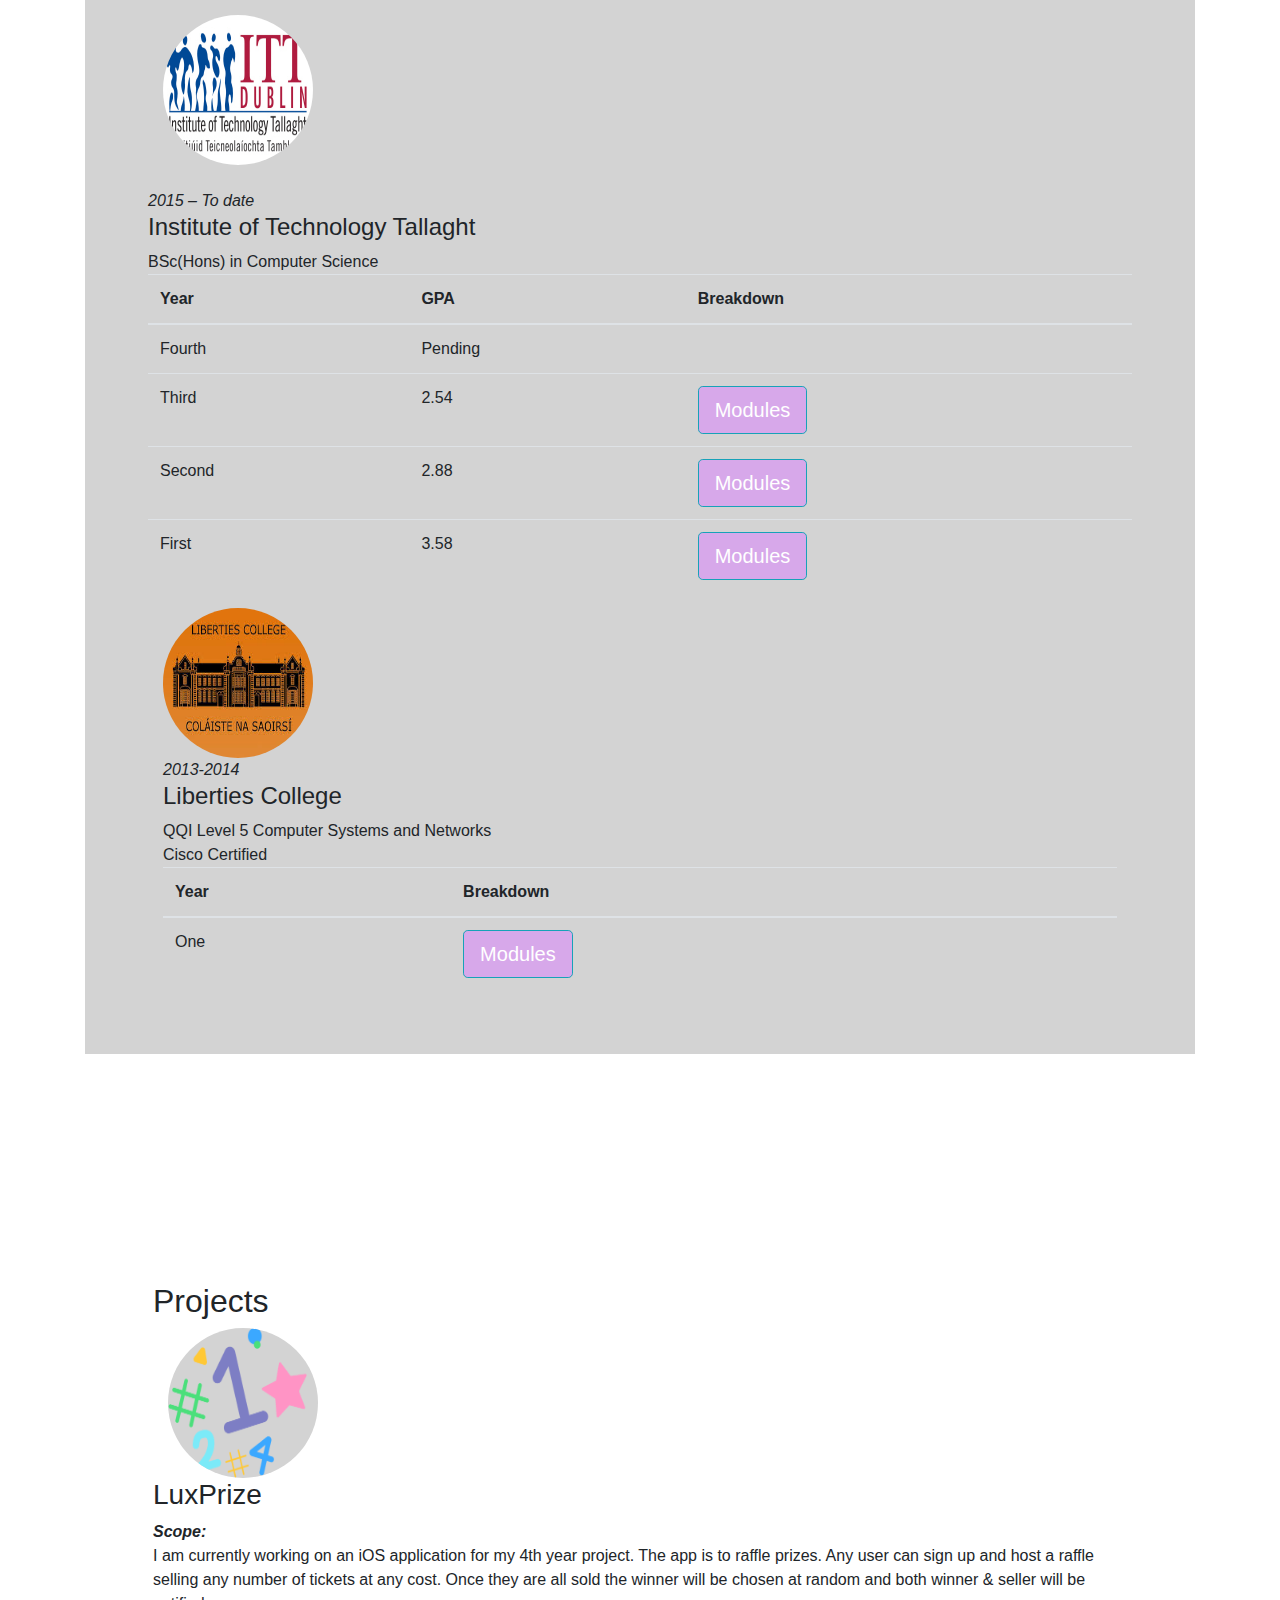
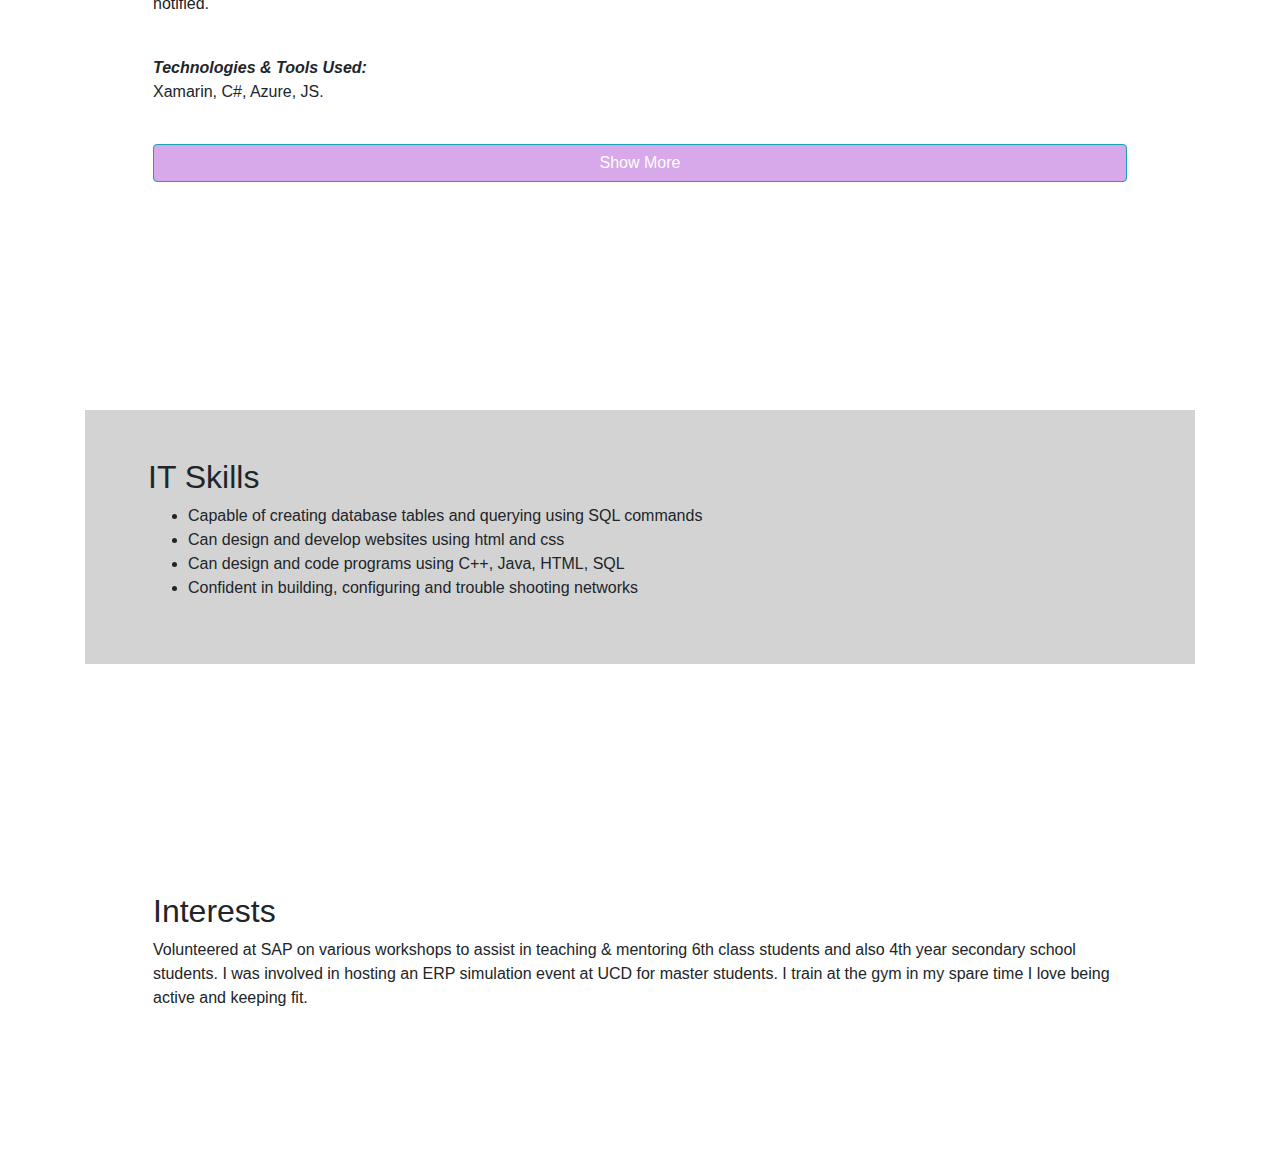
==== commit 2dbf652e: "cv" ====
--- a/index.html
+++ b/index.html
@@ -50,7 +50,7 @@
             </li>
        <li>  <div class="search-container">
             <form class="form-inline" action="https://www.google.com/search"
-            method="GET" target="_blank" onsubmit="googleSearch(this)">
+            method="GET" target="_blank" onsubmit="Gsitesearch(this)">
             
             <input name="q" type="hidden">
             
@@ -63,6 +63,10 @@
             
             </form>
             
+
+          
+
+
   </div></li>
         </ul>
       </div>
@@ -109,8 +113,11 @@
             <i class="material-icons">&#xe8c5;</i>0851234567 	<br>
           <i class="material-icons">&#xe890;</i>taniagriffin12@hotmail.com <br>
          
-<i class="material-icons">&#xe8a6;</i> <a href="https://www.linkedin.com/in/taniagriffin" target="_blank"> Linkedin</a><br><br><br>
-       
+<i class="material-icons">&#xe8a6;</i> <a href="https://www.linkedin.com/in/taniagriffin" target="_blank"> Linkedin</a><br>
+          <button class="btn btn-default" onClick="window.open('cv.docx')" type="submit"> 
+          <i class="fa fa-download"></i> Download CV</button>
+          <br><br><br>
+
        
        
         <form class="form-horizontal" action="" method="post">
@@ -151,6 +158,10 @@
 
         <div class="modal-footer">
           <button id ="submit" button type="button" class="btn btn-default" data-dismiss="modal">Close</button>
+       
+      
+
+        
         </div>  </div>  </div>
       </div></div>
               </div>
@@ -168,7 +179,7 @@
 
   <div class="container">
        <div class="row">
-
+   <div class="col-md-12"></div>
          <div class="col-md-12"> 
             <section class="resume-section p-3 p-lg-5 d-flex flex-column" id="experience">
 
@@ -653,6 +664,12 @@
     $('#expand-btn').html('Show Less');   
   }
 })
+      var domainroot=""
+      function Gsitesearch(curobj){
+      curobj.q.value=""+domainroot+" "+curobj.qfront.value
+      }
+  
+
 </script>
 </body>
 </html>
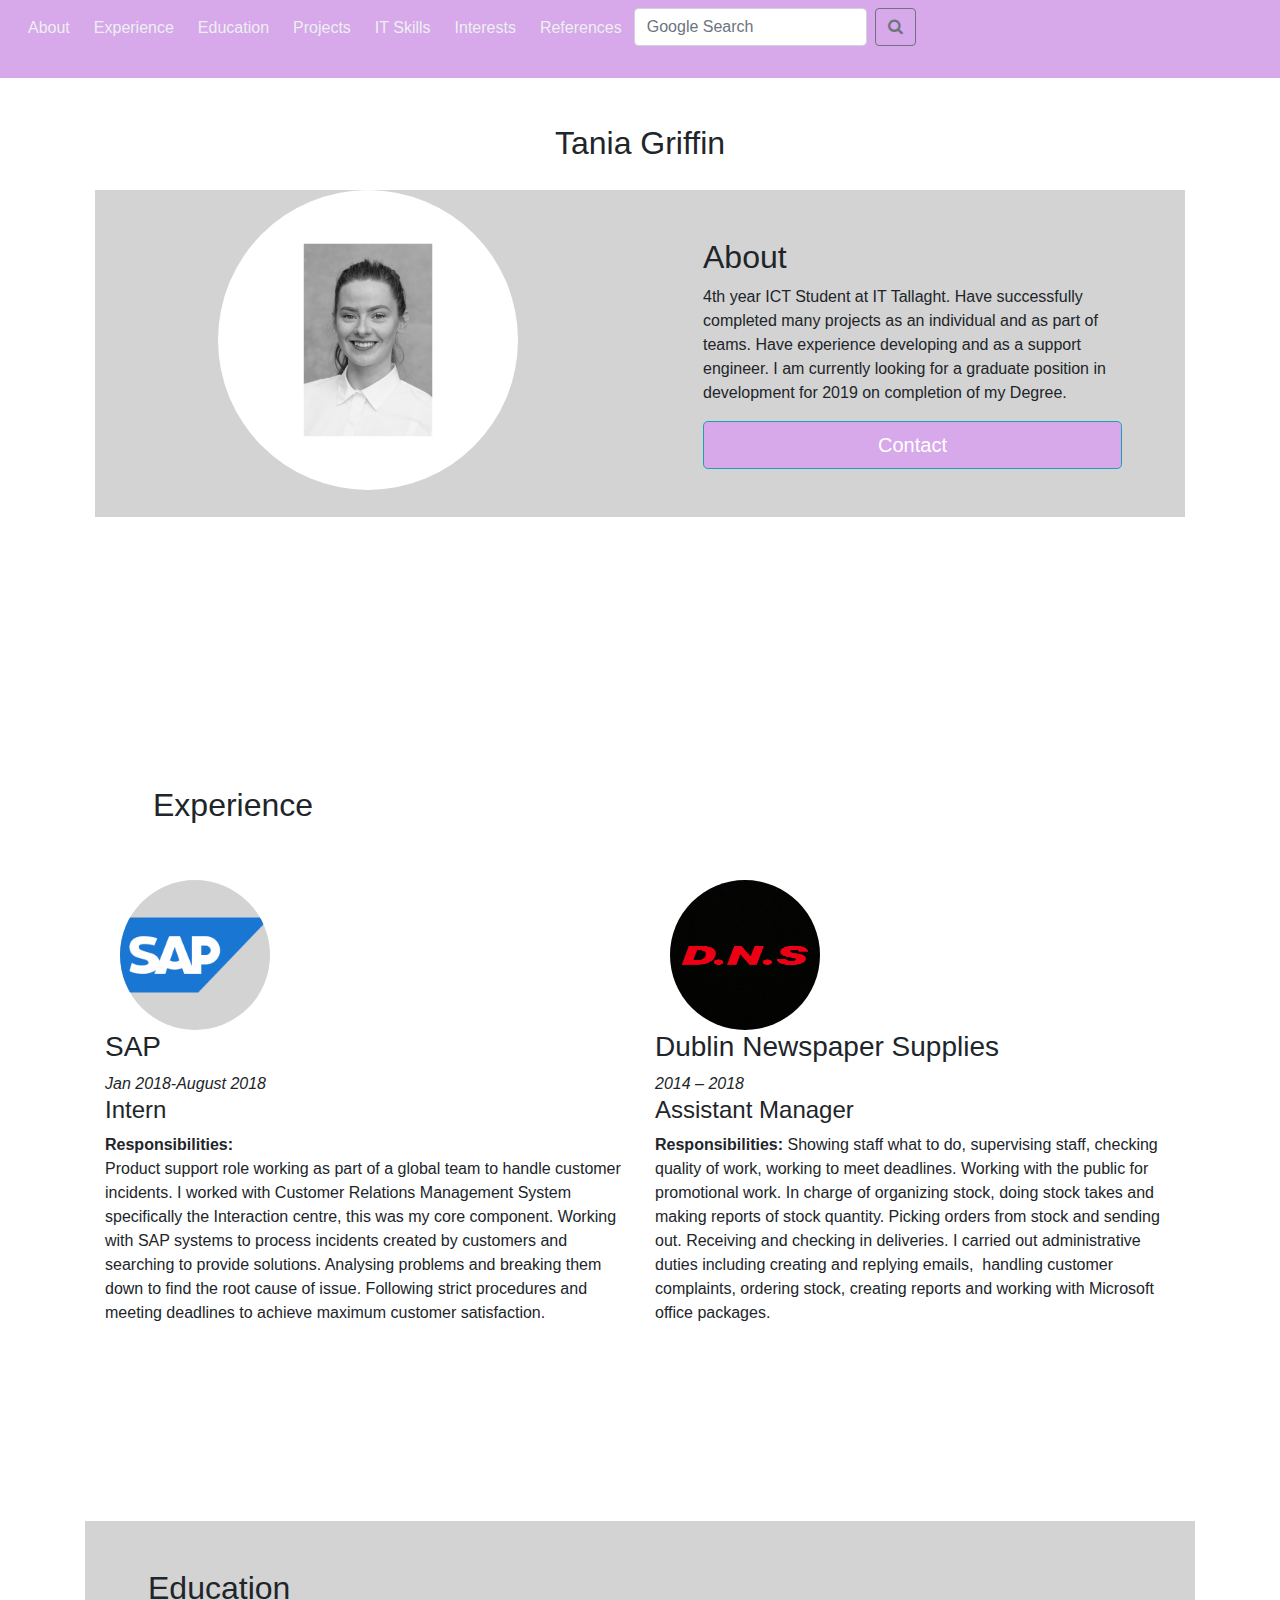
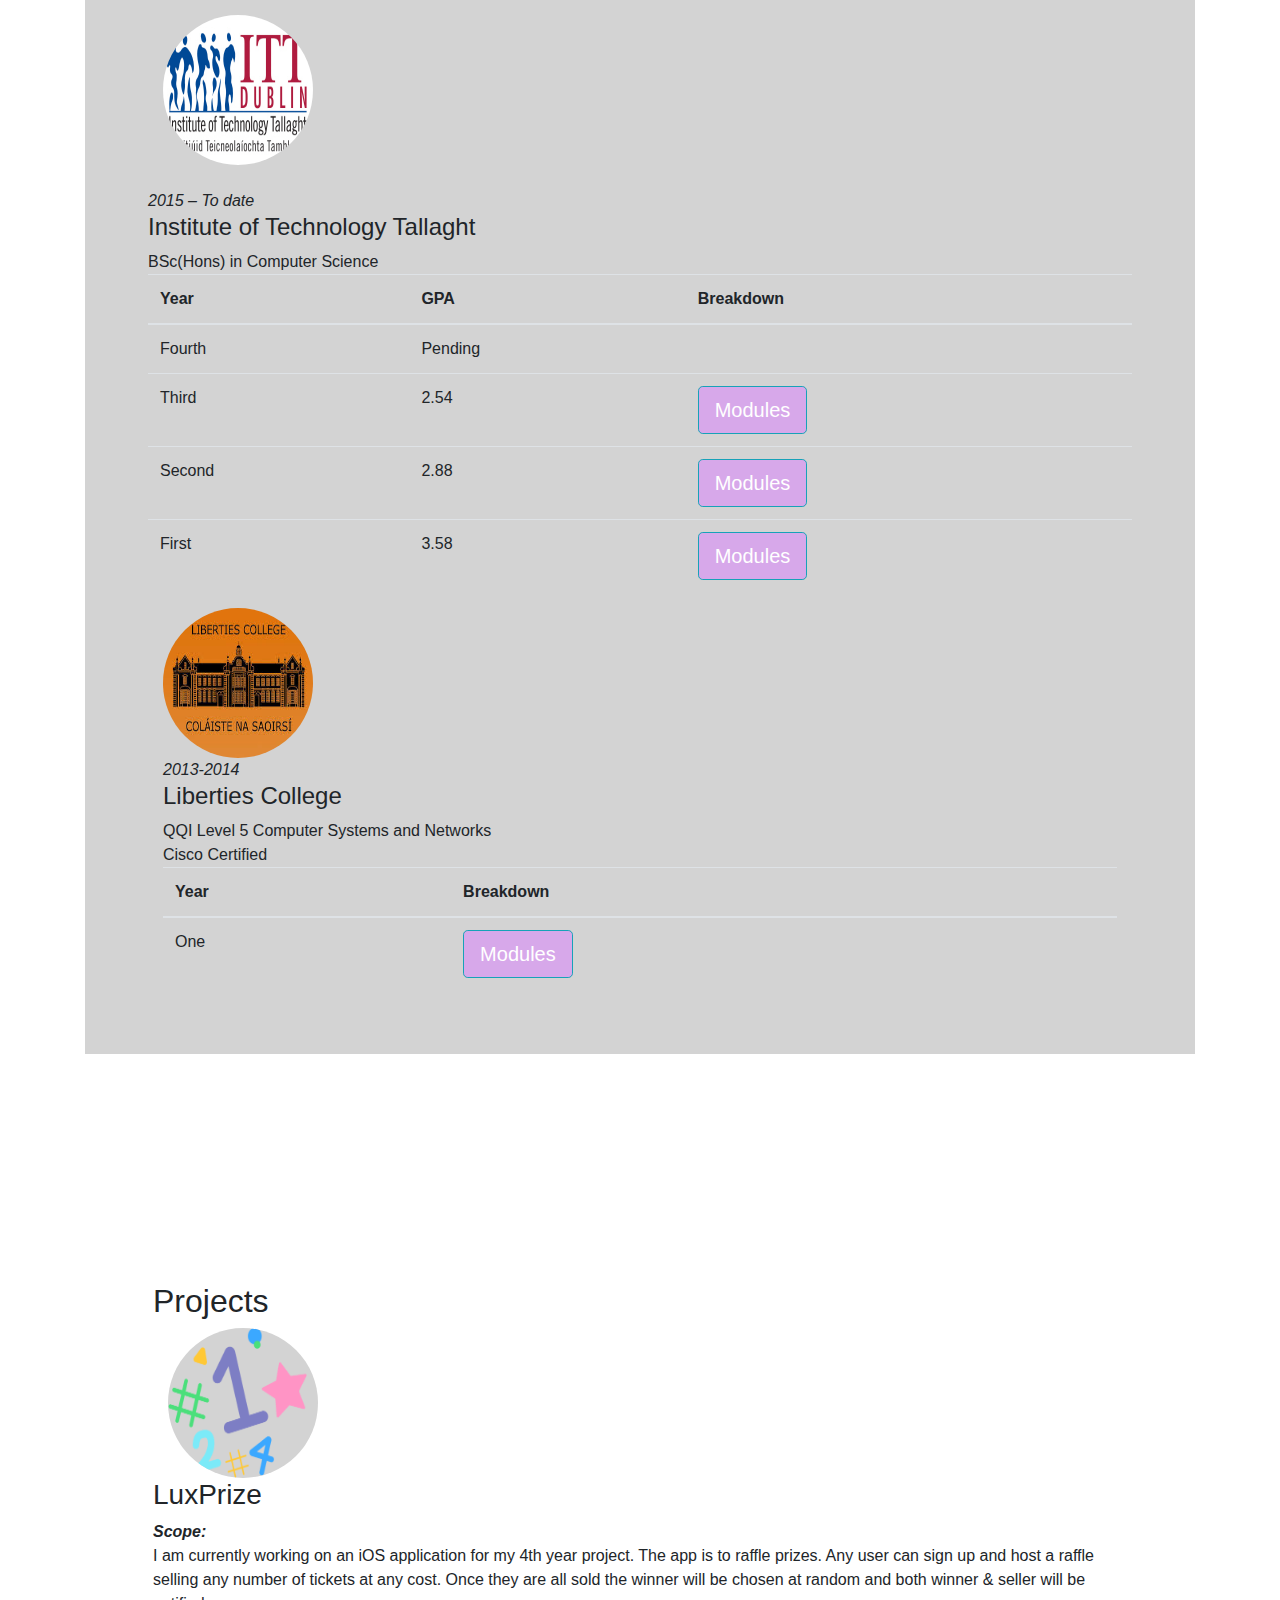
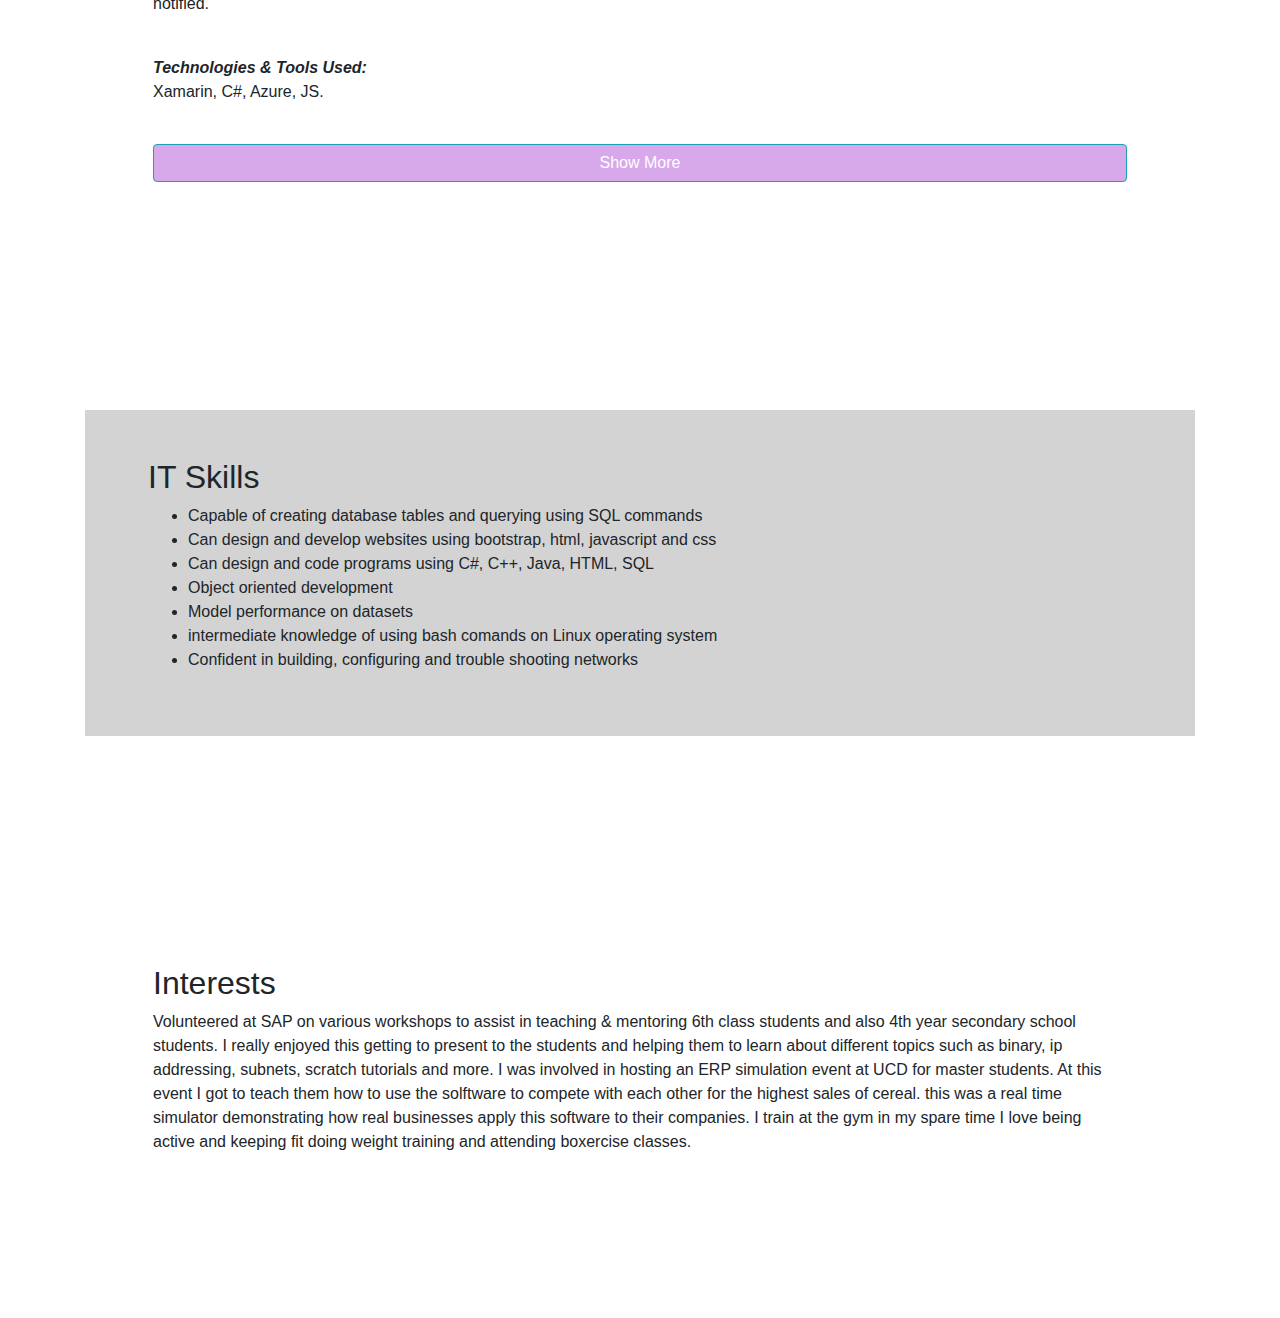
==== commit f016ec61: "extra info" ====
--- a/index.html
+++ b/index.html
@@ -575,8 +575,11 @@
            
                   <ul>
                     <li>Capable of creating database tables and querying using SQL commands</li>
-                    <li>Can design and develop websites using html and css</li>
-                    <li>Can design and code programs using C++, Java, HTML, SQL</li>
+                    <li>Can design and develop websites using bootstrap, html, javascript and css</li>
+                    <li>Can design and code programs using C#, C++, Java, HTML, SQL</li>
+                    <li>Object oriented development</li>
+                    <li>Model performance on datasets</li>
+                    <li>intermediate knowledge of using bash comands on Linux operating system
                     <li>Confident in building, configuring and trouble shooting networks</li>
                   </ul>
             </div>
@@ -590,8 +593,10 @@
 
               <section class="resume-section p-3 p-lg-5 d-flex flex-column" id="interests">
               <h2>Interests</h2>
-              <p>Volunteered at SAP on various workshops to assist in teaching & mentoring 6th class students and also 4th year secondary school students. I was involved in hosting an ERP simulation event at UCD for master students. 
-              I train at the gym in my spare time I love being active and keeping fit.</p>
+              <p>Volunteered at SAP on various workshops to assist in teaching & mentoring 6th class students and also 4th year secondary school students. I really enjoyed this getting to present to the students and helping them to learn about different topics such as binary, ip addressing, subnets, scratch tutorials and more.
+               I was involved in hosting an ERP simulation event at UCD for master students. At this event I got to teach them how to use the solftware to compete with each other for the highest sales of cereal.
+               this was a real time simulator demonstrating how real businesses apply this software to their companies.
+              I train at the gym in my spare time I love being active and keeping fit doing weight training and attending boxercise classes.</p>
             </div>
           </div>
     </div>
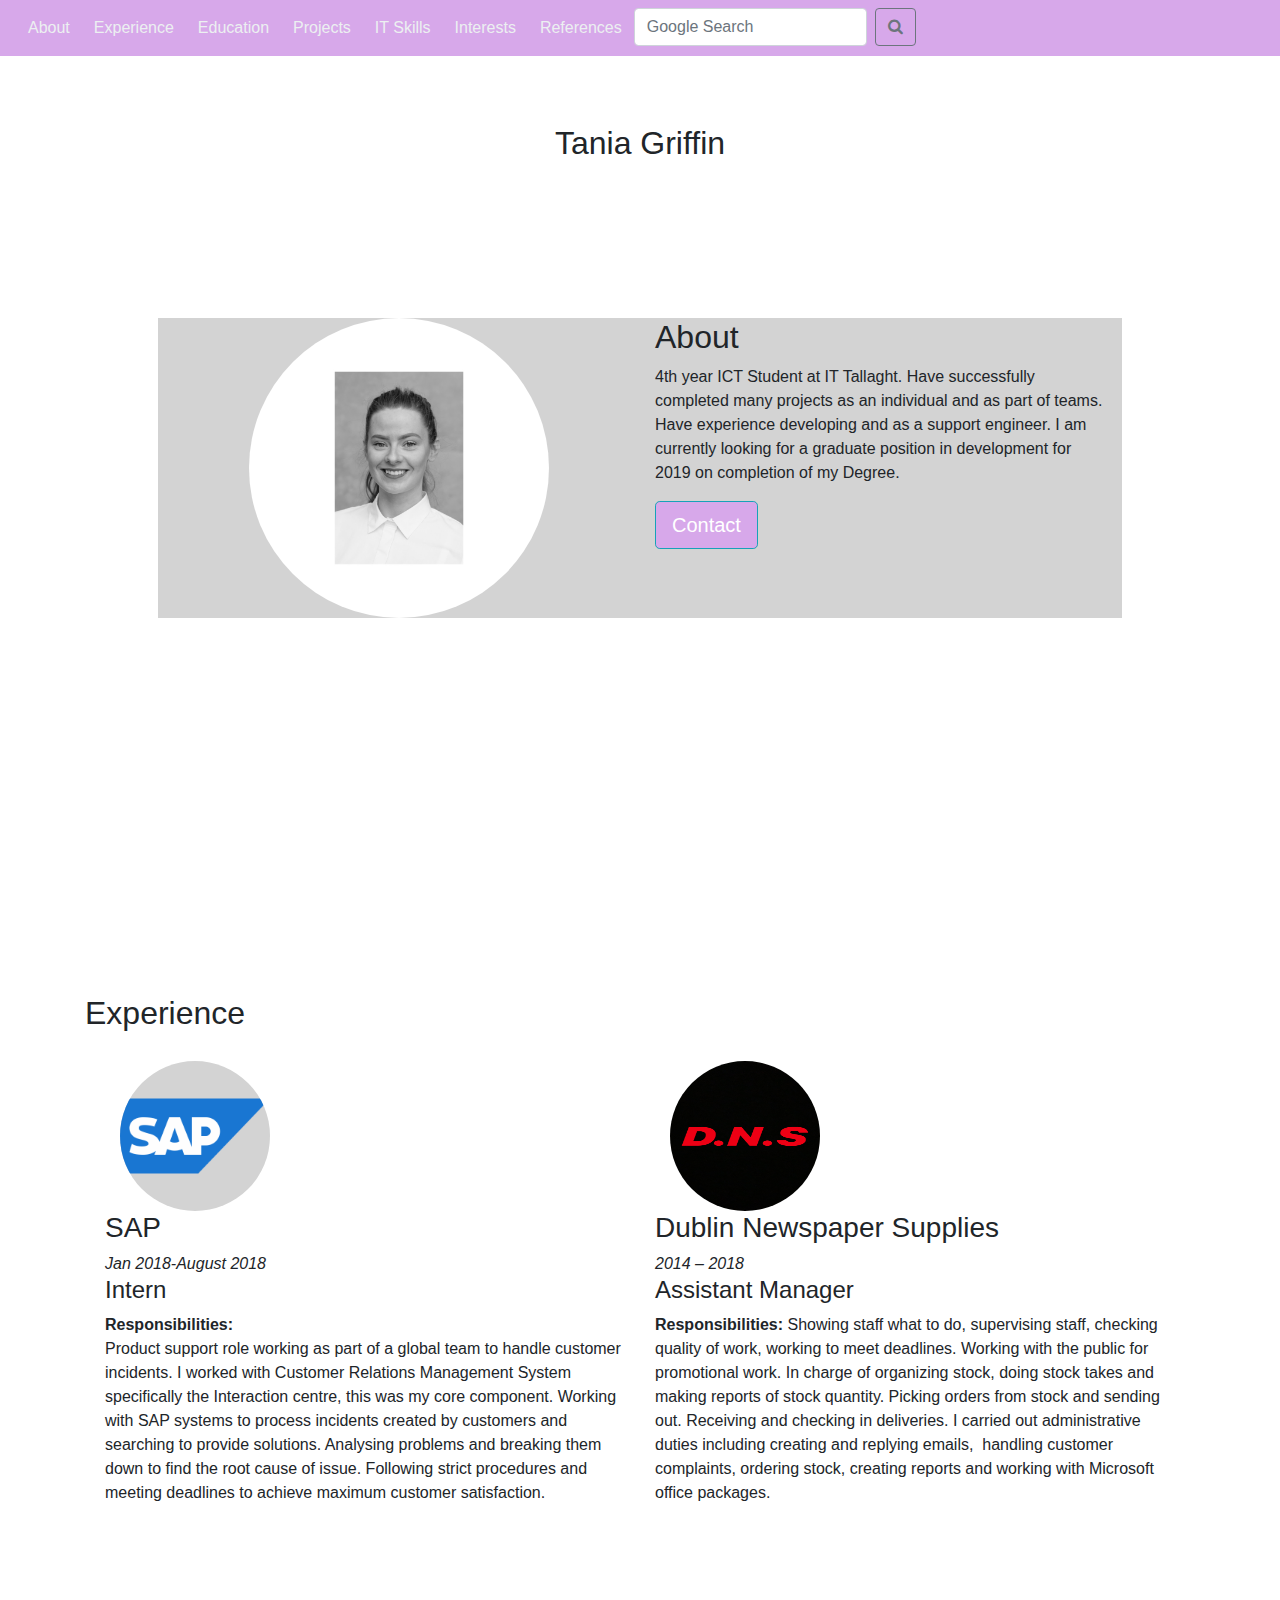
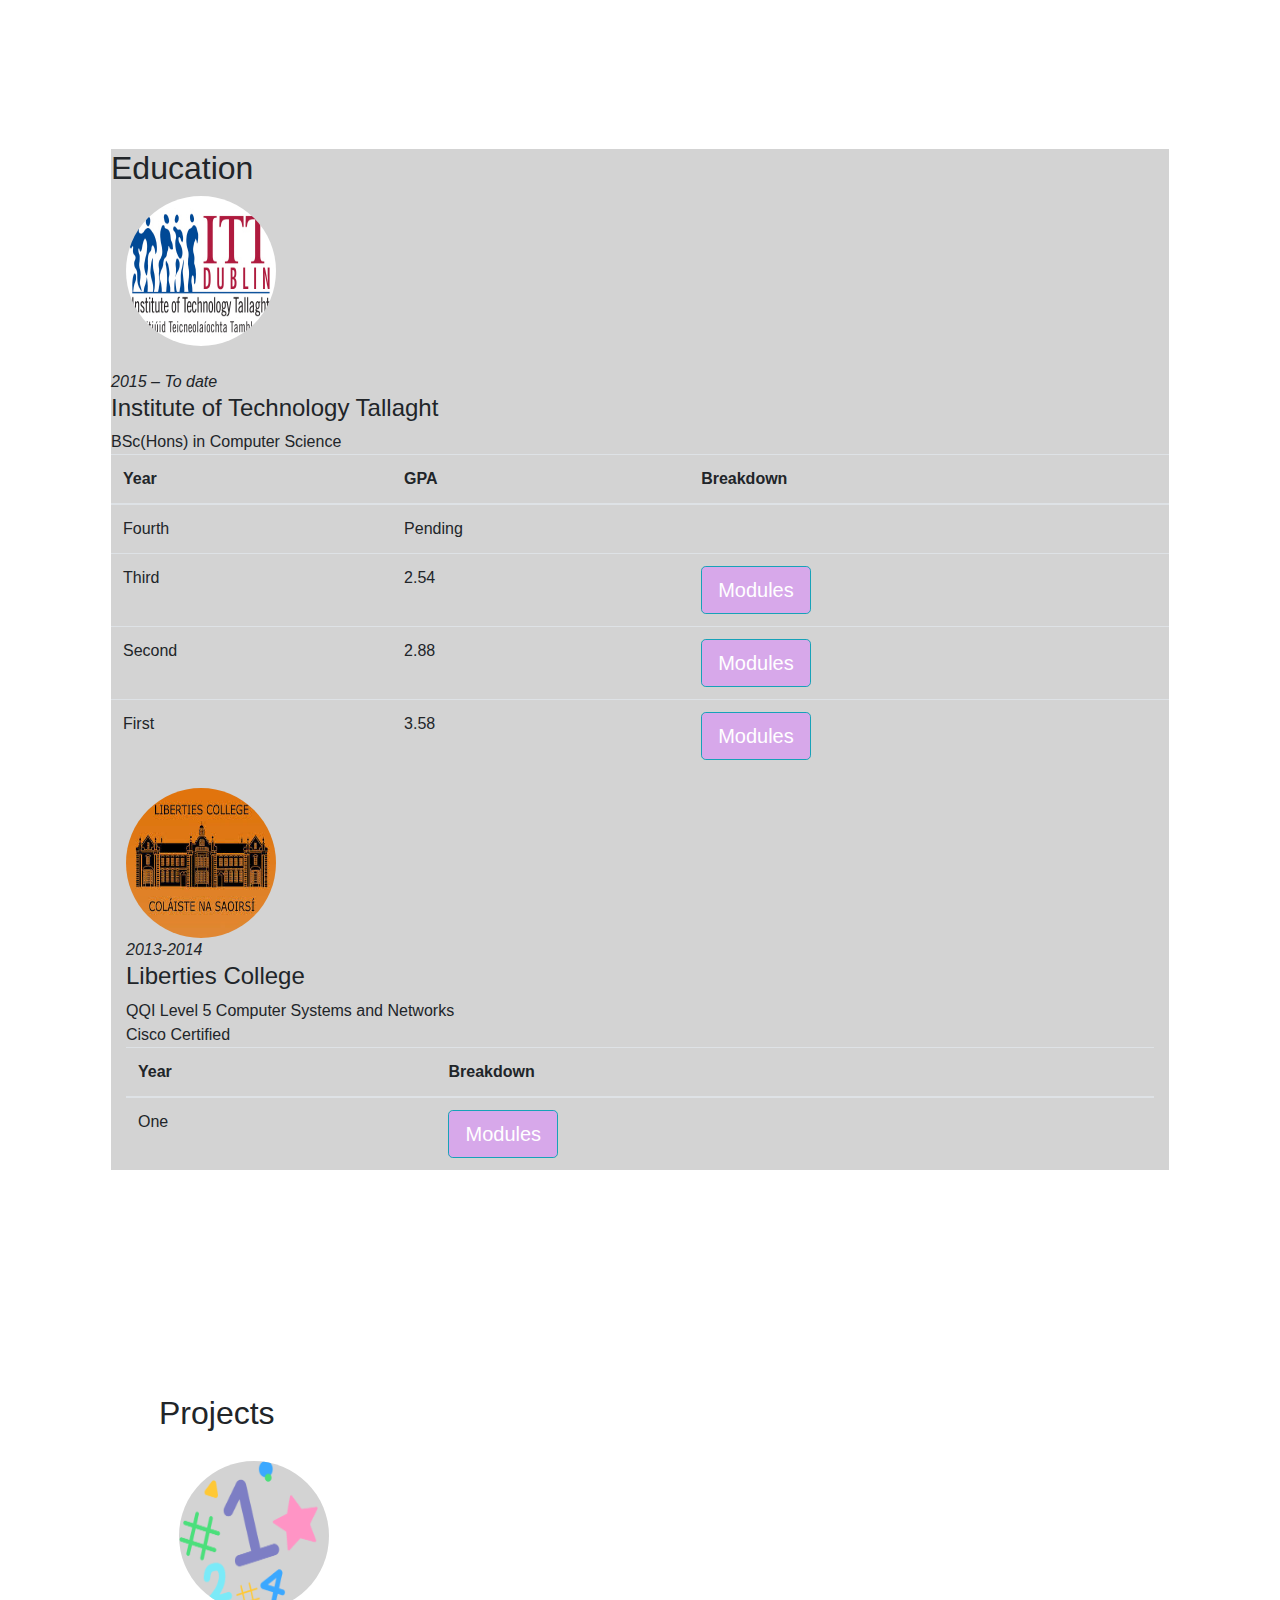
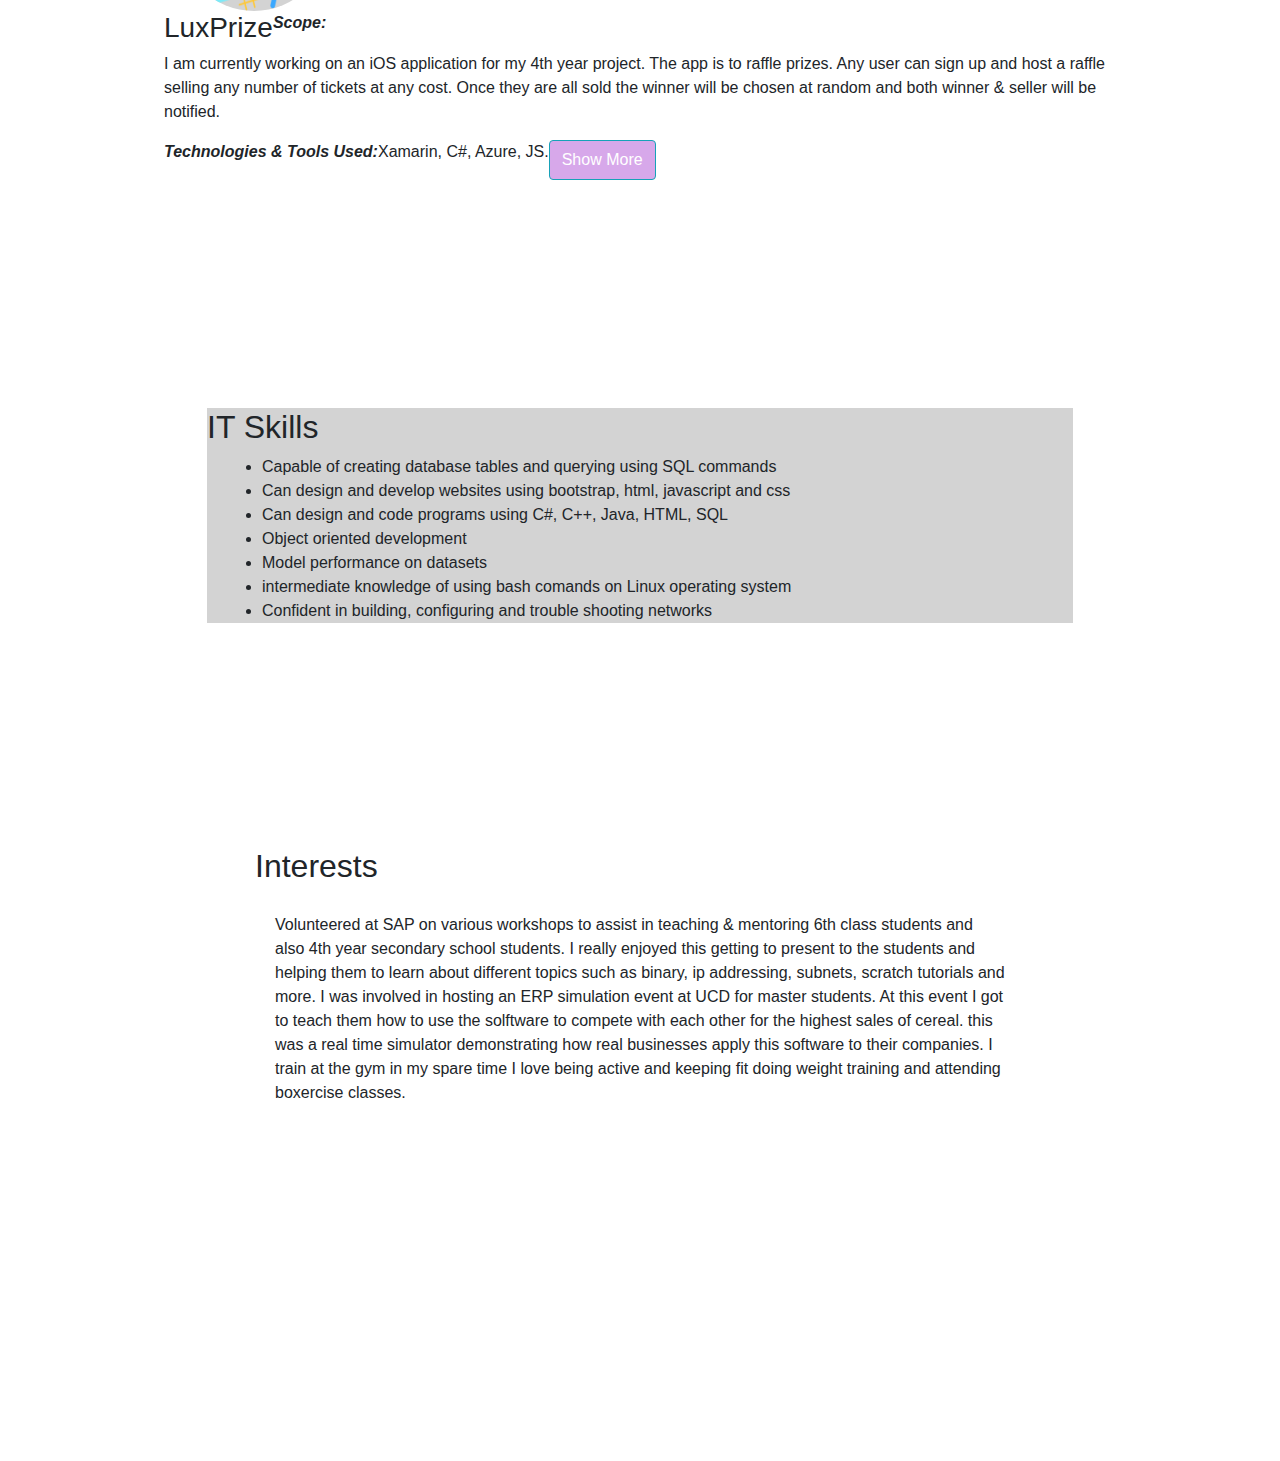
==== commit a5b228e9: "tidying code" ====
--- a/index.html
+++ b/index.html
@@ -7,27 +7,30 @@
   <meta charset="utf-8">
   <meta name="viewport" content="width=device-width, initial-scale=1">
 
-<link href="https://fonts.googleapis.com/icon?family=Material+Icons" rel="stylesheet">
-<link rel="stylesheet" href="https://cdnjs.cloudflare.com/ajax/libs/font-awesome/4.7.0/css/font-awesome.min.css">
-
+  <link href="https://fonts.googleapis.com/icon?family=Material+Icons" rel="stylesheet">
+  <link rel="stylesheet" href="https://cdnjs.cloudflare.com/ajax/libs/font-awesome/4.7.0/css/font-awesome.min.css">
   <link rel="stylesheet" href="css/bootstrap.min.css">
   <link rel="stylesheet" href="css/index.css">
   <script src="https://ajax.googleapis.com/ajax/libs/jquery/1.11.3/jquery.min.js"></script>
   <script src="js/bootstrap.min.js"></script>
+
 </head>
 
 <body>
  
+ <!--nav bar that stays at the top when scrolling-->
   <nav class="navbar navbar-expand-lg navbar-light fixed-top">
      
       <button class="navbar-toggler" type="button" data-toggle="collapse" data-target="#navbarSupportedContent" aria-controls="navbarSupportedContent" aria-expanded="false" aria-label="Toggle navigation">
       <span class="navbar-toggler-icon"></span>
       </button>
       
+       <!--make nav bar collapsable for smaller devices-->
       <div class="collapse navbar-collapse" id="navbarSupportedContent">
         <ul class="navbar-nav">
 
             <li class="nav-item">
+             <!--different tabs on nav bar jumps to the sections on the page as its only one page bar references-->
               <a class="nav-link" href="#about">About</a>
            </li>
            <li class="nav-item">
@@ -48,6 +51,7 @@
           <li class="nav-item">
                 <a class="nav-link" href="references.html">References</a>
             </li>
+             <!--search bar that searches google uses function gsitesearch script is at the end of file-->
        <li>  <div class="search-container">
             <form class="form-inline" action="https://www.google.com/search"
             method="GET" target="_blank" onsubmit="Gsitesearch(this)">
@@ -62,9 +66,6 @@
             type="submit" target="_blank"><i class="fa fa-search"></i></button>
             
             </form>
-            
-
-          
 
 
   </div></li>
@@ -80,91 +81,90 @@
                   <br>    <h2> Tania Griffin</h2> 
             </div>
   
-       
-
-     <div class="row">
-        <div class="col-md-6" id="grey" align="center">  
-            
+        <!--when about is clicked in nav it brings up this section by id-->
+          <section class="resume-section p-3 p-lg-5 d-flex flex-column" id="about">
+                <div class="container">
+
+                <div class="row">
+                 <div class="col-md-6" id="grey" align="center">  
                 <img src="img/profile.jpg" style="background: lightgrey;" width="300px"/>
-            </div>
-        <div class="col-md-6" id="grey"> 
-
-          <section class="resume-section p-3 p-lg-5 d-flex flex-column" id="about">
-             <h2>About</h2>
+                </div>
+
+                <div class="col-md-6" id="grey"> 
+                <h2>About</h2>
                 <p align="left"> 4th year ICT Student at IT Tallaght. Have successfully completed many projects as an individual and as part of teams. Have experience developing and as a support engineer. I am currently looking for a graduate position in development for 2019 on completion of my Degree.</p>
-       
-
-
-         
-        <button type="button" class="btn btn-info btn-lg" data-toggle="modal" data-target="#myModal">Contact</button>
-
-        <!-- Modal -->
-          <div class="modal fade" id="myModal" role="dialog">
-              <div class="modal-dialog">
+
+                <button type="button" class="btn btn-info btn-lg" data-toggle="modal" data-target="#myModal">Contact</button>
+
+                        <!-- Modal -->
+                        <div class="modal fade" id="myModal" role="dialog">
+                        <div class="modal-dialog">
     
-                <!-- Modal content-->
-                  <div class="modal-content">
-                   <div class="modal-header">
-                        <h4 class="modal-title" align="left">Contact Info</h4>
-                   <button type="button" class="close" data-dismiss="modal">&times;</button>
-                   
-                </div>
-        <div class="modal-body" align="left">
-            <i class="material-icons">&#xe8c5;</i>0851234567 	<br>
-          <i class="material-icons">&#xe890;</i>taniagriffin12@hotmail.com <br>
-         
-<i class="material-icons">&#xe8a6;</i> <a href="https://www.linkedin.com/in/taniagriffin" target="_blank"> Linkedin</a><br>
-          <button class="btn btn-default" onClick="window.open('cv.docx')" type="submit"> 
-          <i class="fa fa-download"></i> Download CV</button>
-          <br><br><br>
+                            <!-- Modal content-->
+                                <div class="modal-content">
+                                <div class="modal-header">
+                                    <h4 class="modal-title" align="left">Contact Info</h4>
+                                    <button type="button" class="close" data-dismiss="modal">&times;</button>
+                                </div>  
+
+                                 <!--modal body-->
+                                <div class="modal-body" align="left">
+                                    <i class="material-icons">&#xe8c5;</i>0851234567 	<br>
+                                    <i class="material-icons">&#xe890;</i>taniagriffin12@hotmail.com <br>
+                                    <i class="material-icons">&#xe8a6;</i> <a href="https://www.linkedin.com/in/taniagriffin" target="_blank"> Linkedin</a><br>
+                                    <button class="btn btn-default" onClick="window.open('cv.docx')" type="submit"> 
+                                        <i class="fa fa-download"></i> Download CV
+                                    </button>
+                                <br><br><br>
 
        
        
-        <form class="form-horizontal" action="" method="post">
-
-     <div class="form-group" align="left">
-      <label class="control-label col-sm-2" for="name">Name:</label>
-      <div class="col-sm-10">
-        <input type="text" class="form-control" id="name" placeholder="Enter Name" name="name">
-      </div>
-    </div>
+                            <form class="form-horizontal" action="" method="post">
+                                     <!--name section of form-->
+                                <div class="form-group" align="left">
+                                    <label class="control-label col-sm-2" for="name">Name:</label>
+                                    <div class="col-sm-10">
+                                        <input type="text" class="form-control" id="name" placeholder="Enter Name" name="name">
+                                    </div>
+                                </div>
+
+                                     <!--email section of form-->
+                                <div class="form-group" align="left">
+                                    <label class="control-label col-sm-2" for="email">Email:</label>
+                                    <div class="col-sm-10">
+                                        <input type="email" class="form-control" id="email" placeholder="Enter email" name="email">
+                                    </div>
+                                </div>
    
-   <div class="form-group" align="left">
-      <label class="control-label col-sm-2" for="email">Email:</label>
-      <div class="col-sm-10">
-        <input type="email" class="form-control" id="email" placeholder="Enter email" name="email">
-      </div>
-    </div>
-   
-   
-   <div class="form-group" align="left">
-      <label class="control-label col-sm-2" for="pwd">Message:</label>
-      <div class="col-sm-10">          
-        <input type="text" class="form-control" id="msg" placeholder="Enter message" name="message">
-      </div>
-    </div>
+                                         <!--message part of form-->
+                                <div class="form-group" align="left">
+                                    <label class="control-label col-sm-2" for="pwd">Message:</label>
+                                    <div class="col-sm-10">          
+                                        <input type="text" class="form-control" id="msg" placeholder="Enter message" name="message">
+                                    </div>
+                                </div>
   
-  
-    <div class="form-group">        
-      <div class="col-sm-offset-2 col-sm-10">
-        <button type="submit" class="btn btn-default" onClick="alert('Thank you')"">Submit</button></div>
-      </div>
-  
-
-        </form>
-       
+                                     <!--send button for contact form-->
+                                <div class="form-group">        
+                                    <div class="col-sm-offset-2 col-sm-10">
+                                    <button type="submit" class="btn btn-default" onClick="alert('Thank you')">Send</button></div>
+                                </div>
+
+                            </form>
+
+                                <!--close button in modal footer-->
+                            <div class="modal-footer">
+                            <button id ="submit" button type="button" class="btn btn-default" data-dismiss="modal">Close</button>
        
       
 
-        <div class="modal-footer">
-          <button id ="submit" button type="button" class="btn btn-default" data-dismiss="modal">Close</button>
-       
-      
-
         
-        </div>  </div>  </div>
-      </div></div>
-              </div>
+        </div>  
+        </div>  
+        </div>
+      </div>
+      </div>
+        </div>
           </div>
             </div>
                  </div>             
@@ -175,279 +175,273 @@
     </div>
       </div>
   </div>
-<button onclick="topFunction()" id="myBtn" title="Go to top">Top</button>
-
-  <div class="container">
-       <div class="row">
-   <div class="col-md-12"></div>
-         <div class="col-md-12"> 
-            <section class="resume-section p-3 p-lg-5 d-flex flex-column" id="experience">
-
-            <h2>Experience</h2> </div>
-         
-
-              <div class="col-md-6"> 
-                    <div class="col-md-12">
-             <a href="https://www.sap.com/index.html" target="_blank">  <img src="img/sap1.png" style="background: lightgrey;" width="150px" height="150px"/></a></div>
-                  <h3>SAP</h3>
+         <!--once you start to scroll down this button appears on right hand side to jump back to the top of the page-->
+        <button onclick="topFunction()" id="myBtn" title="Go to top">Top</button>
+                        
+                 <!--when experience clicked in nav bar it brings to here-->
+        <section class="resume-section p-3 p-lg-5 d-flex flex-column" id="experience">
+             <div class="container">
+                <h2>Experience</h2> 
+                <div class="row">  <!--bootstrap grid system for page layout-->
+                <div class="col-md-6"> 
+                <div class="col-md-12">
+                <a href="https://www.sap.com/index.html" target="_blank">  <img src="img/sap1.png" style="background: lightgrey;" width="150px" height="150px"/></a></div>
+                <h3>SAP</h3>
                 <i>Jan 2018-August 2018</i>
                 <h4>Intern</h4>
                 <b>Responsibilities:</b>
                 <p>Product support role working as part of a global team to handle customer incidents. I worked with Customer Relations Management System specifically the Interaction centre, this was my core component. Working with SAP systems to process incidents created by customers and searching to provide solutions. Analysing problems and breaking them down to find the root cause of issue. Following strict procedures and meeting deadlines to achieve maximum customer satisfaction.</p>
-         </div>
-<div class="col-md-6"> 
-        <div class="col-md-12">
+            </div> 
+
+            <div class="col-md-6"> 
+            <div class="col-md-12">
             <img src="img/dns1.jpg" style="background: lightgrey;" width="150px" height="150px"/></div>
-
-    <h3>Dublin Newspaper Supplies</h3>
-<i>2014 – 2018</i>
-				<h4>Assistant Manager</h4>
-<b>Responsibilities:</b>
-Showing staff what to do, supervising staff, checking quality of work, working to meet deadlines. Working with the public for promotional work. +            <h3>Dublin Newspaper Supplies</h3>
+            <i>2014 – 2018</i>
+			<h4>Assistant Manager</h4>
+            <b>Responsibilities:</b>
+            Showing staff what to do, supervising staff, checking quality of work, working to meet deadlines. 
+            Working with the public for promotional work.  In charge of organizing stock, doing stock takes and making reports of stock quantity. Picking orders from stock and sending out. Receiving and checking in deliveries.  I carried out administrative duties including creating and replying emails,   handling customer complaints, ordering stock, creating reports and working with Microsoft office packages.
 
 
        </div>
-  </div>
-  </div>
-
-  <div class="container">
-        <div class="rowGrey">
-            <div class="col-md-12">
-              <section class="resume-section p-3 p-lg-5 d-flex flex-column" id="education">
-              <h2>Education</h2>
-           
-              <div class="col-md-12">
-                  <a href="https://www.it-tallaght.ie" target="_blank" ><img src="img/itt.jpg" style="background: lightgrey;" width="150px" height="150px"/></a></div>
-             <br> <i>2015 – To date</i>
-              <h4>Institute of Technology Tallaght</h4>
-  
-                  BSc(Hons) in Computer Science<br>
-						     <table class="table table-hover">
-                   <thead>
+        </div>
+    </div>
+    <!--education section-->
+    <section class="resume-section p-3 p-lg-5 d-flex flex-column" id="education">
+        <div class="container">
+        <div class="rowGrey"> <!--everysecond section is grey just to give some dimentsion to the page-->
+        <h2>Education</h2>
+ 
+         <div class="col-md-12"> <!--below is link to image for ittd which opens in a new tab-->
+          <a href="https://www.it-tallaght.ie" target="_blank" ><img src="img/itt.jpg" style="background: lightgrey;" width="150px" height="150px"/></a></div>
+          <br> <i>2015 – To date</i>
+          <h4>Institute of Technology Tallaght</h4>
+            BSc(Hons) in Computer Science<br>
+			<table class="table table-hover">  <!--new table for years at itt-->
+                <thead>
                       <tr>
                         <th> Year</th>  <th>GPA</th><th>Breakdown</th>
                 </thead>
                 <tbody>
-                  <tr><td>Fourth</td><td> Pending</td><td>  </td></tr>
-            <tr>      <td> Third        </td>				<td>2.54</td><td> <button onclick="myFunction()" class="btn btn-info btn-lg">Modules</button>
-      <div id="third" style="display:none">
-
-      <div class="table-responsive" >
-        <table class ="table">
-          <thead>
-              <tr><th>3rd Year Modules Studied</th>
-              <th>Grades</th>
-              </tr>
-          </thead>
-
-       <tbody>  
-            <tr>
-              <td>Advanced Databases </td>
-              <td>B</td>
-          </tr>
+                    <tr><td>Fourth</td><td> Pending</td><td>  </td></tr>
+                    <tr><td>Third</td><td>2.54</td><td> <button onclick="myFunction()" class="btn btn-info btn-lg">Modules</button>  <!--this button drops down to display all subjects and grades the script to make this work is down the end of this page-->
+                    <div id="third" style="display:none"> <!--this makes the content of the table hidden until the button is clicked-->
+
+                        <div class="table-responsive" >
+                        <table class ="table">
+                        <thead>
+                            <tr><th>3rd Year Modules Studied</th> <!--heading on the table-->
+                                <th>Grades</th>
+                            </tr>
+                        </thead>
+                        <tbody>  
+                            <tr>
+                                <td>Advanced Databases </td> <!--rows on the table-->
+                                <td>B</td>
+                            </tr>
           
-          <tr>
-              <td>Operating Systems </td>
-              <td>B</td>
-           </tr>
-
-            <tr>
-                <td>Cloud Services & Distributed Computing </td>
-                <td>B-</td>
-            </tr>
-
-            <tr>
-                <td>Data Structures & Algorithms</td>
-                <td>C+</td>
-            </tr>
-
-            <tr>
-                <td>Data Analysis </td>
-                <td>C+</td>
-            </tr>
-
-            <tr>
-                <td>Web Application Development </td>
-                <td>D</td>
-             </tr>
-
-     </tbody>
-  </table>
-</div>
-</div></td>
-                  </tr>
+                            <tr>
+                                <td>Operating Systems </td>
+                                <td>B</td>
+                            </tr>
+
+                            <tr>
+                                <td>Cloud Services & Distributed Computing </td>
+                                <td>B-</td>
+                            </tr>
+
+                            <tr>
+                                <td>Data Structures & Algorithms</td>
+                                <td>C+</td>
+                            </tr>
+
+                            <tr>
+                                <td>Data Analysis </td>
+                                <td>C+</td>
+                            </tr>
+
+                            <tr>
+                                <td>Web Application Development </td>
+                                <td>D</td>
+                            </tr>
+                        </tbody>
+                    </table>
+                    </div>
+                </div></td>
+
+
+                  </tr>  
+                  
+                  <!--new row in main (outter)table-->
                   <tr>
-                    <td>Second	</td>		<td>	2.88</td><td>  <button onclick="myFunction2()" class="btn btn-info btn-lg">Modules</button>
-      <div id="second" style="display:none">      
-      <div class="table-responsive">
-          <table class ="table">
-             <thead>
-                  <tr><th>2nd Year Modules Studied</th>
-                      <th>Grades</th>
-                  </tr>
-              </thead>
-
-    <tbody> 
-          <tr>
-               <td>Networking 1 </td>
-                <td>A</td>
-          </tr>
-
-          <tr>
-              <td>Networking 2  </td>
-              <td>B+</td>
-          </tr>
-
-          <tr>
-              <td>Discrete Mathematics 2 </td>
-              <td>B</td>
-          </tr>
-
-          <tr>
-              <td>Web & Mobile Design & Development </td>
-              <td>B</td>
-          </tr>
-
-          <tr>
-              <td>Software Development 3  </td>
-              <td>B</td>
-          </tr>
-
-           <tr>
-                <td>Information Security </td>
-                  <td>B</td>
-          </tr>
-
-           <tr>
-                <td>Software Development 4  </td>
-                 <td>B-</td>
-           </tr>
-
-            <tr>
-                <td>Project  </td>
-                <td>B-</td>
-            </tr>
+                    <td>Second	</td><td>2.88</td><td>  <button onclick="myFunction2()" class="btn btn-info btn-lg">Modules</button>
+                    <div id="second" style="display:none">      
+                    <div class="table-responsive">  <!--responsive table for smaller devices, table is nested-->
+                     <table class ="table">
+                         <thead>
+                             <tr><th>2nd Year Modules Studied</th>
+                                    <th>Grades</th>
+                             </tr>
+                        </thead>
+
+                        <tbody> 
+                            <tr>
+                                <td>Networking 1 </td>
+                                <td>A</td>
+                            </tr>
+
+                            <tr>
+                                <td>Networking 2  </td>
+                                <td>B+</td>
+                            </tr>
+
+                            <tr>
+                                <td>Discrete Mathematics 2 </td>
+                                <td>B</td>
+                            </tr>
+
+                            <tr> <!--table row-->
+                                <td>Web & Mobile Design & Development </td>
+                                <td>B</td>
+                            </tr>
+
+                            <tr>
+                                <td>Software Development 3  </td>
+                                 <td>B</td>
+                            </tr>
+
+                            <tr>
+                                <td>Information Security </td>
+                                <td>B</td>
+                            </tr>
+
+                            <tr>
+                                <td>Software Development 4  </td>
+                                <td>B-</td>
+                            </tr>
+
+                            <tr>
+                                <td>Project  </td>
+                                <td>B-</td>
+                            </tr>
    
-              <tr>
-                 <td>Database Design & Programming </td>
-                  <td>C+</td>
-              </tr>
+                            <tr>
+                                <td>Database Design & Programming </td>
+                                <td>C+</td>
+                            </tr>
             
-            <tr>
-              <td>Software Quality Assurance & Testing  </td>
-              <td>C+</td>
-            </tr>
-
-            <tr>
-              <td>Object Oriented Analysis & Design </td>
-              <td>C+</td>
-            </tr>
+                            <tr>
+                                <td>Software Quality Assurance & Testing  </td>
+                                <td>C+</td>
+                            </tr>
+
+                            <tr>
+                                <td>Object Oriented Analysis & Design </td>
+                                <td>C+</td>
+                            </tr>
             
-            <tr>
-                <td>Management Science  </td>
-                  <td>C</td>
-            </tr>
+                            <tr>
+                                <td>Management Science  </td>
+                                <td>C</td>
+                            </tr>
  
-  </tbody>
-  </table>
-</div>
-</div>
+                        </tbody>
+                    </table>
+                    </div>
+                </div>
 
 </td>
                   </tr>
                   <tr>
                   <td>First </td> 				<td>3.58</td><td><button onclick="myFunction1()" class="btn btn-info btn-lg">Modules</button>
-      <div id="first" style="display:none">
-        <div class="table-responsive">
-            <table class ="table">
-             <thead>
-                <tr><th>1st Year Modules Studied</th>
-                    <th>Grades</th>
-                </tr>
-            </thead>
-
-            <tbody> 
-              <tr>
-                  <td>Business Information Systems </td>
-                  <td>A</td>
-              </tr>
-
-              <tr>
-                  <td>Learning to learn at 3rd Level  </td>
-                  <td>A</td>
-              </tr>
-
-              <tr>
-                  <td>Software Development 1  </td>
-                  <td>A</td>
-              </tr>
-
-                <tr>
-                    <td>Social Media Communications </td>
-                     <td>A</td>
-                </tr>
-
-                <tr>
-                    <td>Database Fundamentals </td>
-                    <td>A</td>
-                </tr>
-
-                <tr>
-                    <td>Discrete Mathematics 1 </td>
-                     <td>B+</td>
-                </tr>
-
-                 <tr>
-                       <td>Object Oriented System Analysis  </td>
-                        <td>B+</td>
-                  </tr>
+                    <div id="first" style="display:none">
+                    <div class="table-responsive">
+                    <table class ="table">
+                         <thead>
+                                <tr><th>1st Year Modules Studied</th>
+                                    <th>Grades</th>
+                                </tr>
+                        </thead>
+
+                        <tbody> 
+                                <tr>
+                                    <td>Business Information Systems </td>
+                                    <td>A</td>
+                                </tr>
+
+                                <tr>
+                                    <td>Learning to learn at 3rd Level  </td>
+                                    <td>A</td>
+                                </tr>
+
+                                <tr>
+                                    <td>Software Development 1  </td>
+                                    <td>A</td>
+                                </tr>
+
+                                <tr>
+                                    <td>Social Media Communications </td>
+                                    <td>A</td>
+                                </tr>
+
+                                <tr>
+                                    <td>Database Fundamentals </td>
+                                    <td>A</td>
+                                </tr>
+
+                                <tr>
+                                    <td>Discrete Mathematics 1 </td>
+                                    <td>B+</td>
+                                </tr>
+
+                                <tr>
+                                    <td>Object Oriented System Analysis  </td>
+                                    <td>B+</td>
+                                </tr>
                 
-                 <tr>
-                      <td>Software Development 2 </td>
-                      <td>B+</td>
-                  </tr>
+                                <tr>
+                                    <td>Software Development 2 </td>
+                                    <td>B+</td>
+                                </tr>
                   
-                  <tr>
-                      <td>Operating Systems </td>
-                       <td>B</td>
-                   </tr>
+                                <tr>
+                                    <td>Operating Systems </td>
+                                    <td>B</td>
+                                </tr>
                   
-                   <tr>
-                        <td>Computer Architecture </td>
-                        <td>B</td>
-                  </tr>
-
-                    <tr>
-                        <td>Fundament of Interface and Web </td>
-                        <td>B</td>
-                    </tr>
+                                <tr>
+                                    <td>Computer Architecture </td>
+                                    <td>B</td>
+                                </tr>
+
+                                <tr>
+                                    <td>Fundament of Interface and Web </td>
+                                    <td>B</td>
+                                </tr>
                   
-                    <tr>
-                       <td>Statistics </td>
-                        <td>B</td>
-                     </tr>
+                                <tr>
+                                    <td>Statistics </td>
+                                    <td>B</td>
+                                 </tr>
  
-
-
-  </tbody>
-  </table>
-</div>
-</div></td>
+                    </tbody>
+                 </table>
+            </div>
+        </div></td>
                   </tr>
                 </tbody>
-						     </table>
+				</table>
     
            <a href="http://www.libertiescollege.ie" target="_blank">  <div class="col-md-12"><img src="img/libo.jpeg" style="background: lightgrey;" width="150px" height="150px" /></a> </div>
-
- <div class="col-md-12"> 
-
-     <i>2013-2014</i>
-<h4>Liberties College	</h4>							
-QQI Level 5 Computer Systems and Networks<br>
-Cisco Certified
+            <div class="col-md-12"> 
+            <i>2013-2014</i>
+            <h4>Liberties College	</h4>							
+                QQI Level 5 Computer Systems and Networks<br>
+                Cisco Certified
 
 			     <table class="table table-hover">
                    <thead>
@@ -456,124 +450,110 @@
                 </thead>
                 <tbody>
                   
-            <tr>      <td> One </td> <td><button onclick="myFunctionOne()" class="btn btn-info btn-lg">Modules</button>
- 
-      <div id="one" style="display:none">
-
-      <div class="table-responsive">
-        <table class ="table">
-          <thead>
-              <tr><th>Modules Studied</th>
-              <th>Grades</th>
-              </tr>
-          </thead>
-
-       <tbody>  
-            <tr>
-              <td>Web Authoring</td>
-              <td>Distinction</td>
-          </tr>
+                <tr>     
+                        <td> One </td> <td><button onclick="myFunctionOne()" class="btn btn-info btn-lg">Modules</button>
+                        <div id="one" style="display:none">
+                        <div class="table-responsive">
+                        <table class ="table">
+                            <thead>
+                                <tr><th>Modules Studied</th>
+                                    <th>Grades</th>
+                                 </tr>
+                            </thead>
+
+                            <tbody>  
+                                <tr>
+                                    <td>Web Authoring</td>
+                                    <td>Distinction</td>
+                                </tr>
           
-          <tr>
-              <td>Internet</td>
-              <td>Distinction</td>
-           </tr>
-
-            <tr>
-                <td>Networking Essentials</td>
-                <td>Distinction</td>
-            </tr>
-
-            <tr>
-                <td>Work Experience</td>
-                <td>Distinction</td>
-            </tr>
-
-            <tr>
-                <td>Computer Programming</td>
-                <td>Merit</td>
-            </tr>
-
-            <tr>
-                <td>Communications</td>
-                <td>Merit</td>
-             </tr>
-
-              <tr>
-                <td> Introduction to Networks</td>
-                <td>Merit</td>
-             </tr>
-
-              <tr>
-                <td>Computer Architecture</td>
-                <td>Merit</td>
-             </tr>
-
-           
-
-  </tbody>
-  </table>
-</div>
-</div></td>
+                                <tr>
+                                    <td>Internet</td>
+                                    <td>Distinction</td>
+                                </tr>
+
+                                <tr>
+                                    <td>Networking Essentials</td>
+                                        <td>Distinction</td>
+                                </tr>
+
+                                <tr>
+                                     <td>Work Experience</td>
+                                    <td>Distinction</td>
+                                </tr>
+
+                                <tr>
+                                    <td>Computer Programming</td>
+                                    <td>Merit</td>
+                                </tr>
+
+                                <tr>
+                                    <td>Communications</td>
+                                    <td>Merit</td>
+                                </tr>
+
+                                <tr>
+                                    <td> Introduction to Networks</td>
+                                    <td>Merit</td>
+                                </tr>
+
+                                <tr>
+                                    <td>Computer Architecture</td>
+                                    <td>Merit</td>
+                                </tr>
+                            </tbody>
+                         </table>
+                    </div>
+                </div></td>
+                  
                   </tr>
                 </tbody>
-						     </table>
-                 
-
+				</table>
       </div>
-
-
 </div>   
 </div>
 </div></div></div>
-
-
-      <div class="container">
-          <div class="row">
-            <div class="col-md-12"> 
-              <section class="resume-section p-3 p-lg-5 d-flex flex-column" id="projects">
-              
-
-
-    <h2>Projects</h2> 
-    <div class="col-md-12"><img src="img/raffle.png" style="background: lightgrey;" width="150px" height="150px" float:right;/></div>
-<h3>LuxPrize</h3>
-    <i><b>Scope: </b></i>
-        <p>I am currently working on an iOS application for my 4th year project. The app is to raffle prizes. Any user can sign up and host a raffle selling any number of tickets at any cost. Once they are all sold the winner will be chosen at random and both winner & seller will be notified.</p>
-    <br><i><b>Technologies & Tools Used:</b> </i><p>Xamarin, C#, Azure, JS.</p><br>
+             <!--project section-->
+        <section class="resume-section p-3 p-lg-5 d-flex flex-column" id="projects">
+            <div class="container">
+            <h2>Projects</h2> 
+            <div class="row">
+            <div class="col-md-12"><img src="img/raffle.png" style="background: lightgrey;" width="150px" height="150px" float:right;/></div>
+            <h3>LuxPrize</h3>
+            <i><b>Scope: </b></i>
+            <p>I am currently working on an iOS application for my 4th year project. The app is to raffle prizes. Any user can sign up and host a raffle selling any number of tickets at any cost. Once they are all sold the winner will be chosen at random and both winner & seller will be notified.</p>
+            <br><i><b>Technologies & Tools Used:</b> </i><p>Xamarin, C#, Azure, JS.</p><br>
        
-       <button id="expand-btn" button type="button" class="btn btn-info" data-toggle="collapse" data-target="#demo">Show More</button>
-  <div id="demo" class="collapse">
-        <div class="col-md-12"><img src="img/quizapp.png" style="background: lightgrey;" width="150px" height="150px" float:right;/></div>
-<h3>QuizzApp</h3>
-       <b><i>Scope: </b></i>
+        <!--button to show/hide more info in this section-->
+            <button id="expand-btn" button type="button" class="btn btn-info" data-toggle="collapse" data-target="#demo">Show More</button>
+                <div id="demo" class="collapse">
+                <div class="col-md-12"><img src="img/quizapp.png" style="background: lightgrey;" width="150px" height="150px" float:right;/></div>
+                <h3>QuizzApp</h3>
+                <b><i>Scope: </b></i>
                   <p>Group project with 5 other interns on a website for SAP that can enable users to create quizzes for fellow colleagues to take The quiz master creates a quiz and receives a code, this code is then entered by the person taking the quiz. The user can view their score and wrong answers at the end. The quiz master can view analytics on each quiz.</p>           
                   <br>
                   <i><b>Technologies & Tools Used: </b></i><p>Sails framework, node JS, EJS, html, css and mysql.</p><br>
   
                   <div class="col-md-12"><img src="img/gym.jpg" style="background: lightgrey;" width="150px" height="150px" float:right;/></div>
-<h3>D Fitness</h3>
- <i><b>Scope: </b></i>
+                    <h3>D Fitness</h3>
+                    <i><b>Scope: </b></i>
                   <p>A project with two other members in which we researched, designed and developed a website for a personal trainer. The main function was to have a client booking system. This enabled multiple users to create an account, have login details, have additional functionality to the general user such as book and appointment with the trainer, record and view their own progress. There was an administrative login for the trainers to sign up new members, delete members, track, view or delete clients progress, make and view appointments and update the timetable. </p>
                   <b><i>Technologies & Tools Used: </b></i><p>Play framework, java, html, css and sql.</p>
              </div>
-    
               </div>
   </div>
 </div>
 
 
 
-       
-
-   <div class="container">
+        <!--skills section -->
+      <section class="resume-section p-3 p-lg-5 d-flex flex-column" id="skills">
+        <div class="container">
           <div class="rowGrey">
+            <h2>IT Skills</h2>
             <div class="col-md-12"> 
 
-              <section class="resume-section p-3 p-lg-5 d-flex flex-column" id="skills">
-                 <h2>IT Skills</h2>
-           
-                  <ul>
+                  <ul> <!--unordered list of skills-->
                     <li>Capable of creating database tables and querying using SQL commands</li>
                     <li>Can design and develop websites using bootstrap, html, javascript and css</li>
                     <li>Can design and code programs using C#, C++, Java, HTML, SQL</li>
@@ -586,13 +566,12 @@
           </div>
     </div>
 
-    
-    <div class="container">
-        <div class="row">
-            <div class="col-md-12"> 
-
-              <section class="resume-section p-3 p-lg-5 d-flex flex-column" id="interests">
-              <h2>Interests</h2>
+             <!--interests section-->
+         <section class="resume-section p-3 p-lg-5 d-flex flex-column" id="interests">
+            <div class="container">
+            <h2>Interests</h2>
+            <div class="row">
+            <div class="col-md-12">     
               <p>Volunteered at SAP on various workshops to assist in teaching & mentoring 6th class students and also 4th year secondary school students. I really enjoyed this getting to present to the students and helping them to learn about different topics such as binary, ip addressing, subnets, scratch tutorials and more.
                I was involved in hosting an ERP simulation event at UCD for master students. At this event I got to teach them how to use the solftware to compete with each other for the highest sales of cereal.
                this was a real time simulator demonstrating how real businesses apply this software to their companies.
@@ -603,6 +582,8 @@
 
 
 <script>
+
+//method for showing/hiding tables by id thats why they are numbered
 function myFunction() {
     var x = document.getElementById("third");
     if (x.style.display === "none") {
@@ -614,7 +595,7 @@
 }
 
 
-
+//method for showing/hiding tables by id thats why they are numbered
 function myFunction2() {
     var x = document.getElementById("second");
     if (x.style.display === "none") {
@@ -623,7 +604,7 @@
         x.style.display = "none";
     }
 }
-
+//method for showing/hiding tables by id thats why they are numbered
 function myFunction1() {
     var x = document.getElementById("first");
     if (x.style.display === "none") {
@@ -633,6 +614,7 @@
     }
 }
 
+//method for showing/hiding tables by id thats why they are numbered
 function myFunctionOne() {
     var x = document.getElementById("one");
     if (x.style.display === "none") {
@@ -659,6 +641,7 @@
     document.documentElement.scrollTop = 0;
 }
 
+//method for showing more then the button changes to show less
 $('#expand-btn').click(function(){
   if ($('#expand-btn').attr('aria-expanded') === "true") 
   {
@@ -668,7 +651,7 @@
   {
     $('#expand-btn').html('Show Less');   
   }
-})
+})//function for google search bar
       var domainroot=""
       function Gsitesearch(curobj){
       curobj.q.value=""+domainroot+" "+curobj.qfront.value
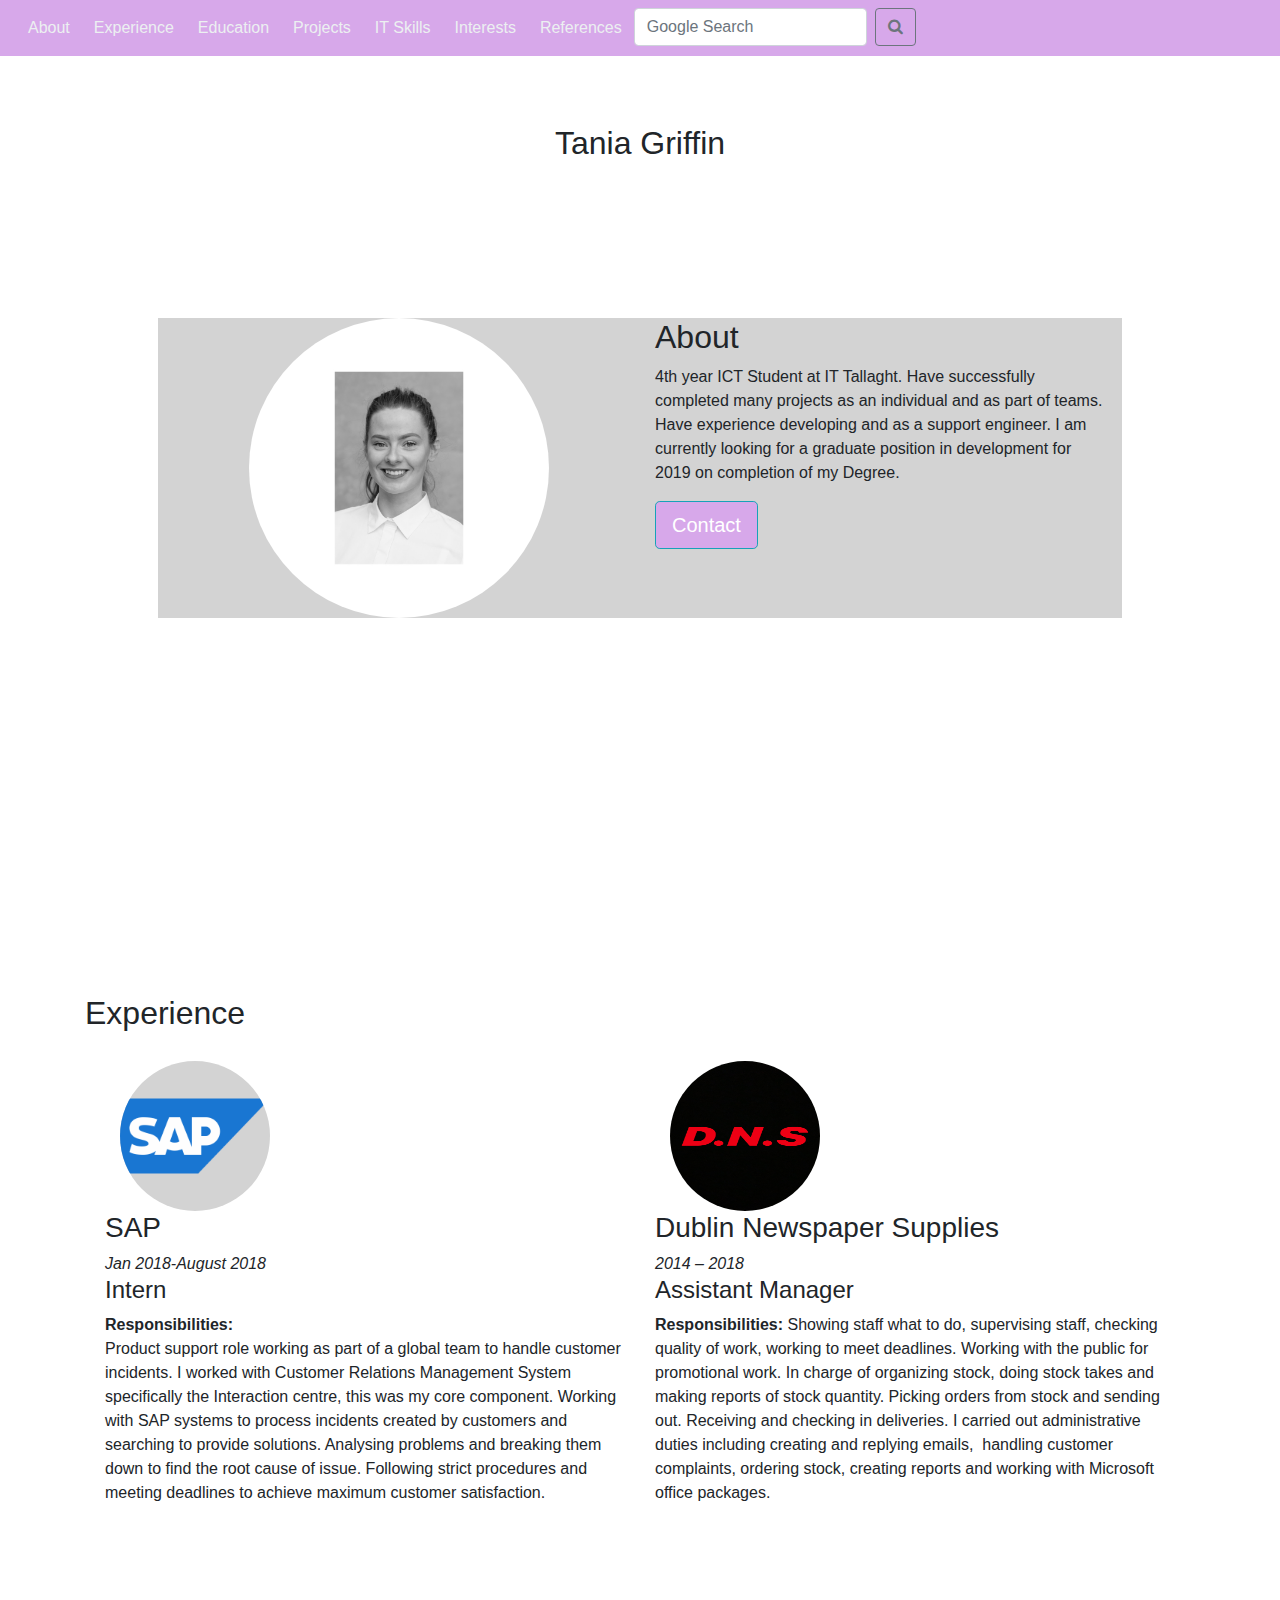
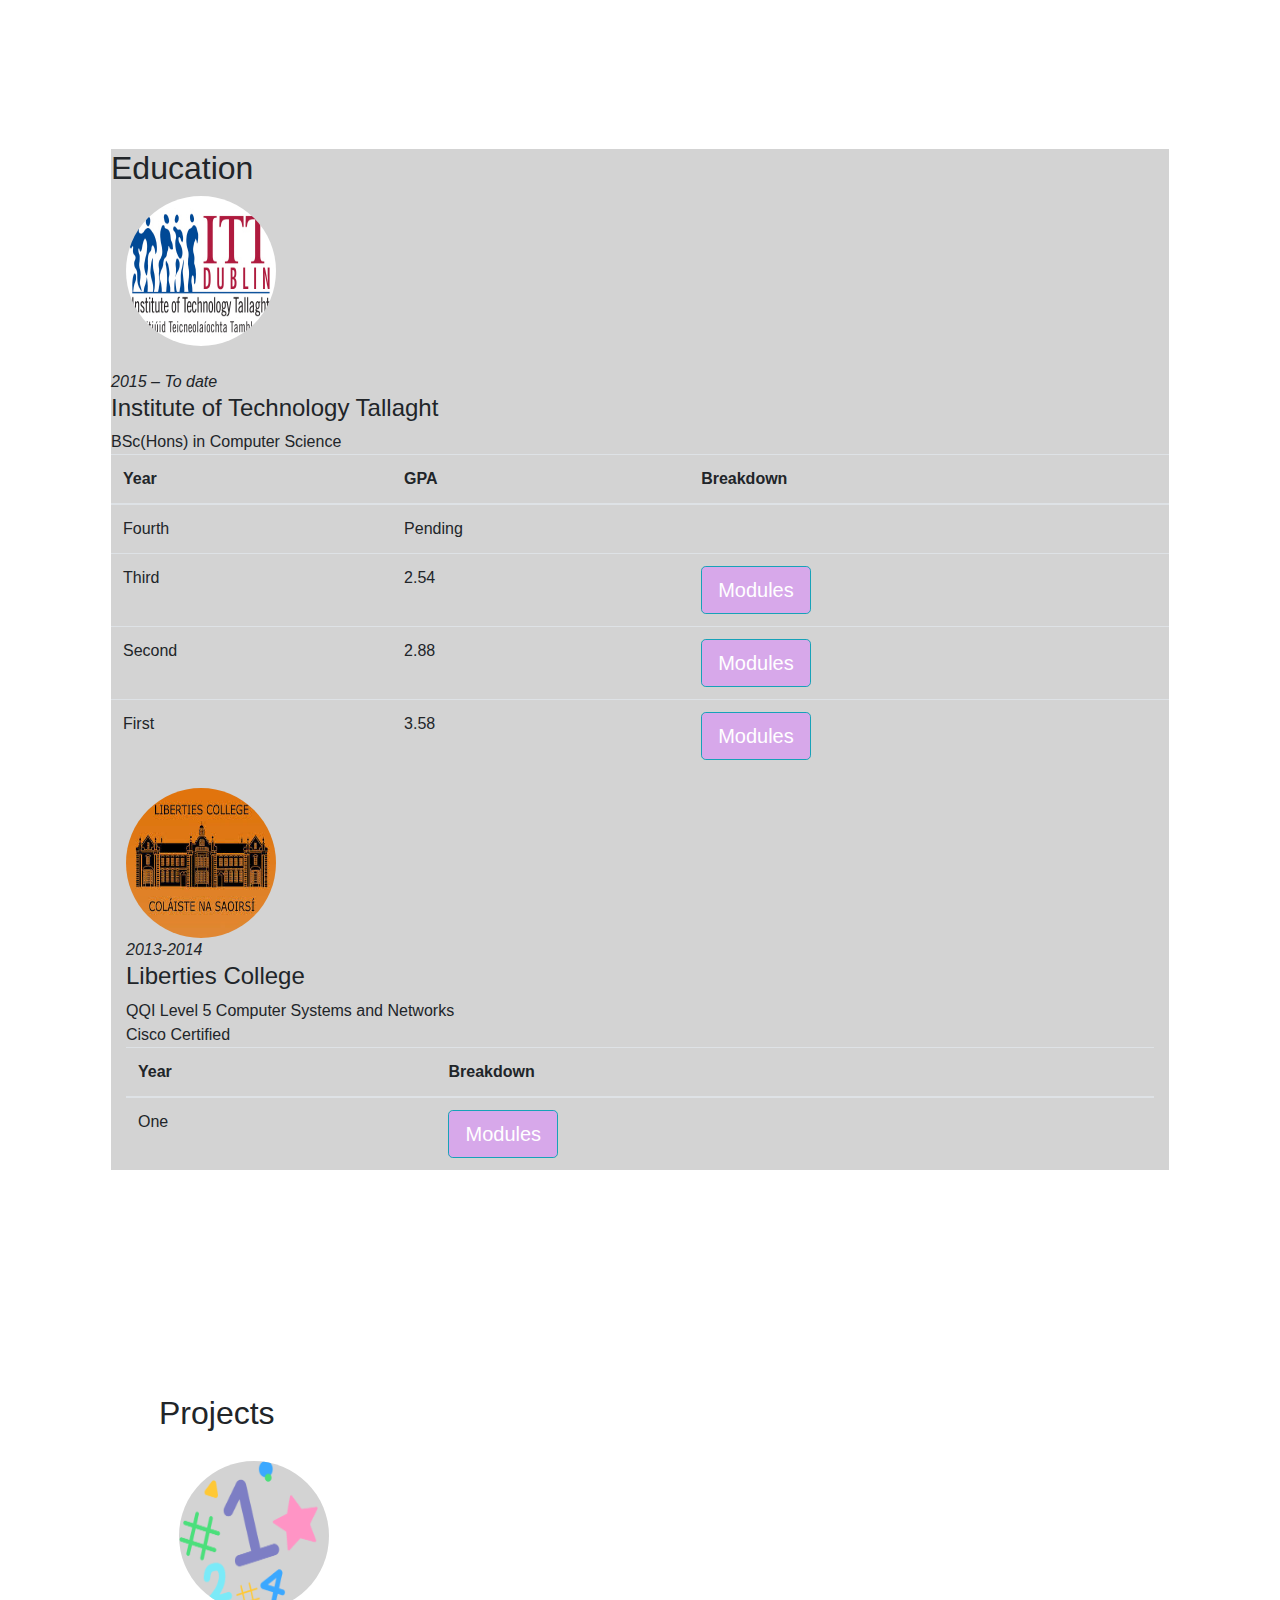
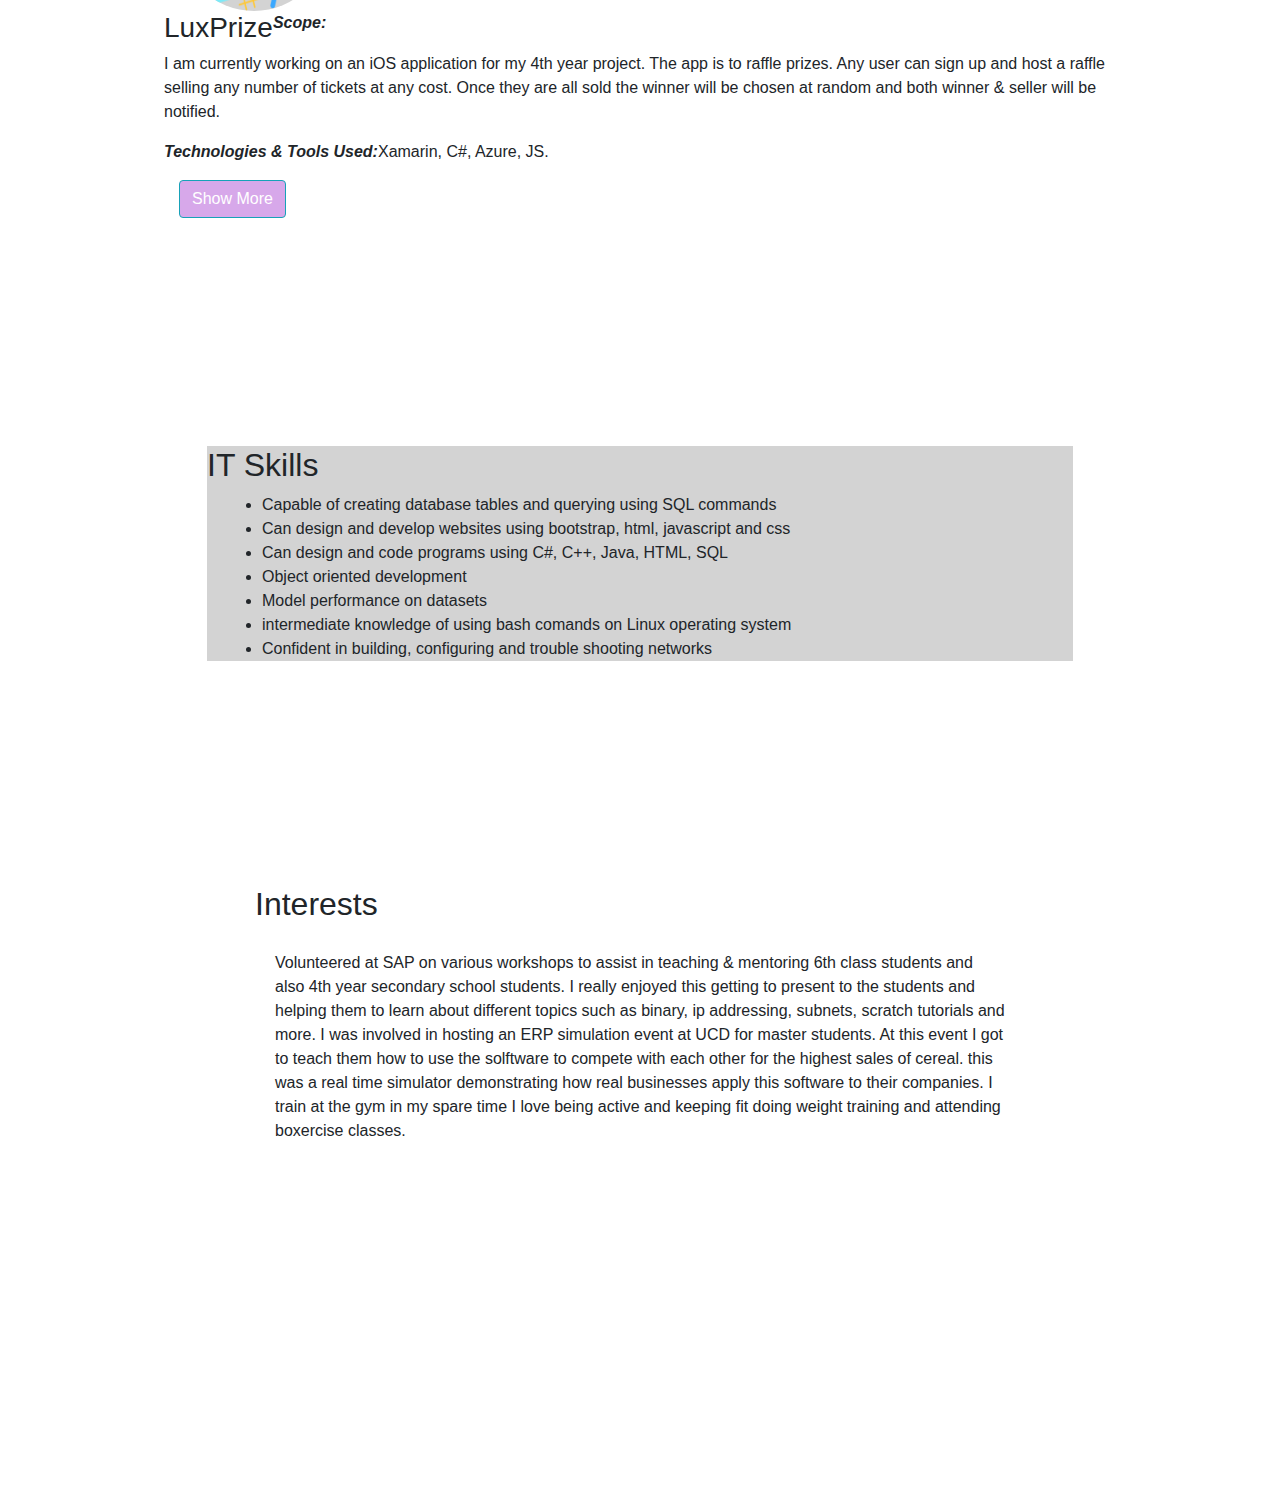
==== commit 7cabc2ed: "space" ====
--- a/index.html
+++ b/index.html
@@ -523,7 +523,7 @@
             <i><b>Scope: </b></i>
             <p>I am currently working on an iOS application for my 4th year project. The app is to raffle prizes. Any user can sign up and host a raffle selling any number of tickets at any cost. Once they are all sold the winner will be chosen at random and both winner & seller will be notified.</p>
             <br><i><b>Technologies & Tools Used:</b> </i><p>Xamarin, C#, Azure, JS.</p><br>
-       
+       <div class="col-md-12">
         <!--button to show/hide more info in this section-->
             <button id="expand-btn" button type="button" class="btn btn-info" data-toggle="collapse" data-target="#demo">Show More</button>
                 <div id="demo" class="collapse">
@@ -551,7 +551,7 @@
         <div class="container">
           <div class="rowGrey">
             <h2>IT Skills</h2>
-            <div class="col-md-12"> 
+            <div class="col-md-12" align="left"> 
 
                   <ul> <!--unordered list of skills-->
                     <li>Capable of creating database tables and querying using SQL commands</li>
@@ -571,7 +571,7 @@
             <div class="container">
             <h2>Interests</h2>
             <div class="row">
-            <div class="col-md-12">     
+            <div class="col-md-12" align="left">     
               <p>Volunteered at SAP on various workshops to assist in teaching & mentoring 6th class students and also 4th year secondary school students. I really enjoyed this getting to present to the students and helping them to learn about different topics such as binary, ip addressing, subnets, scratch tutorials and more.
                I was involved in hosting an ERP simulation event at UCD for master students. At this event I got to teach them how to use the solftware to compete with each other for the highest sales of cereal.
                this was a real time simulator demonstrating how real businesses apply this software to their companies.
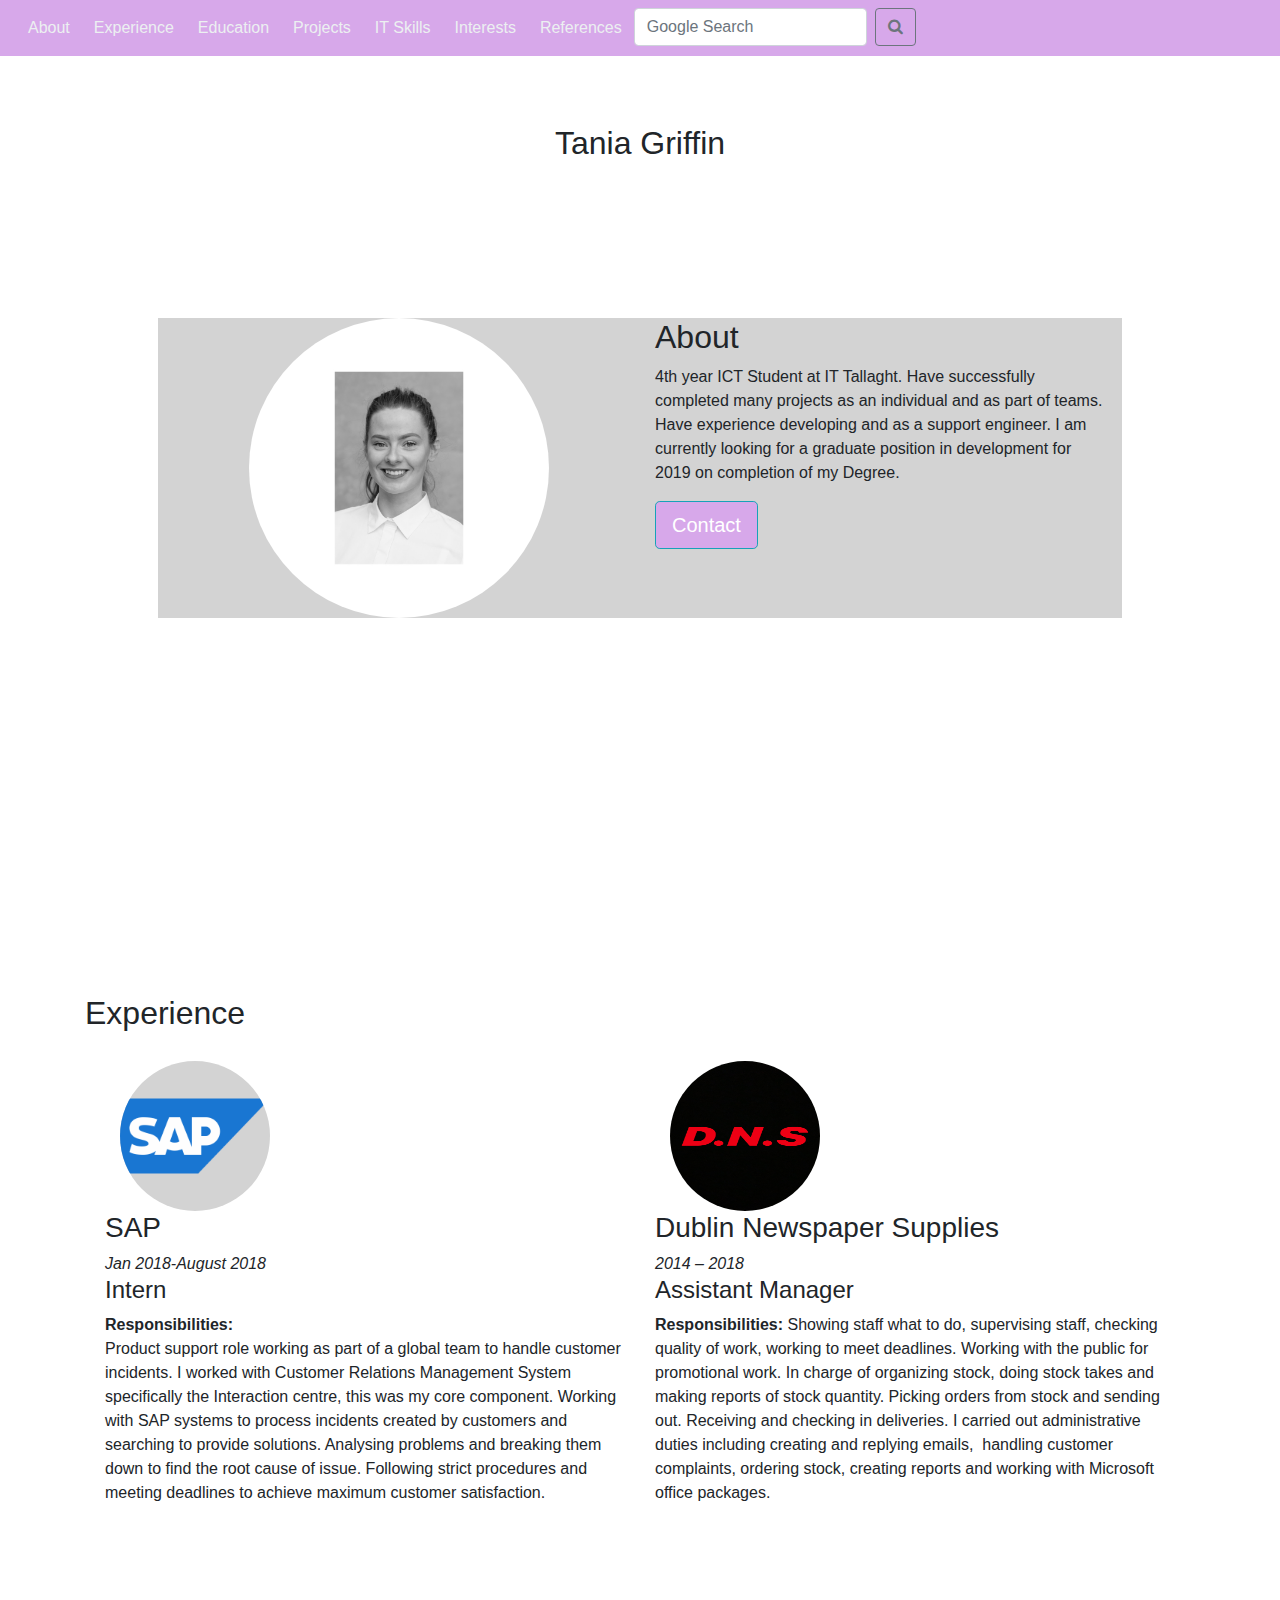
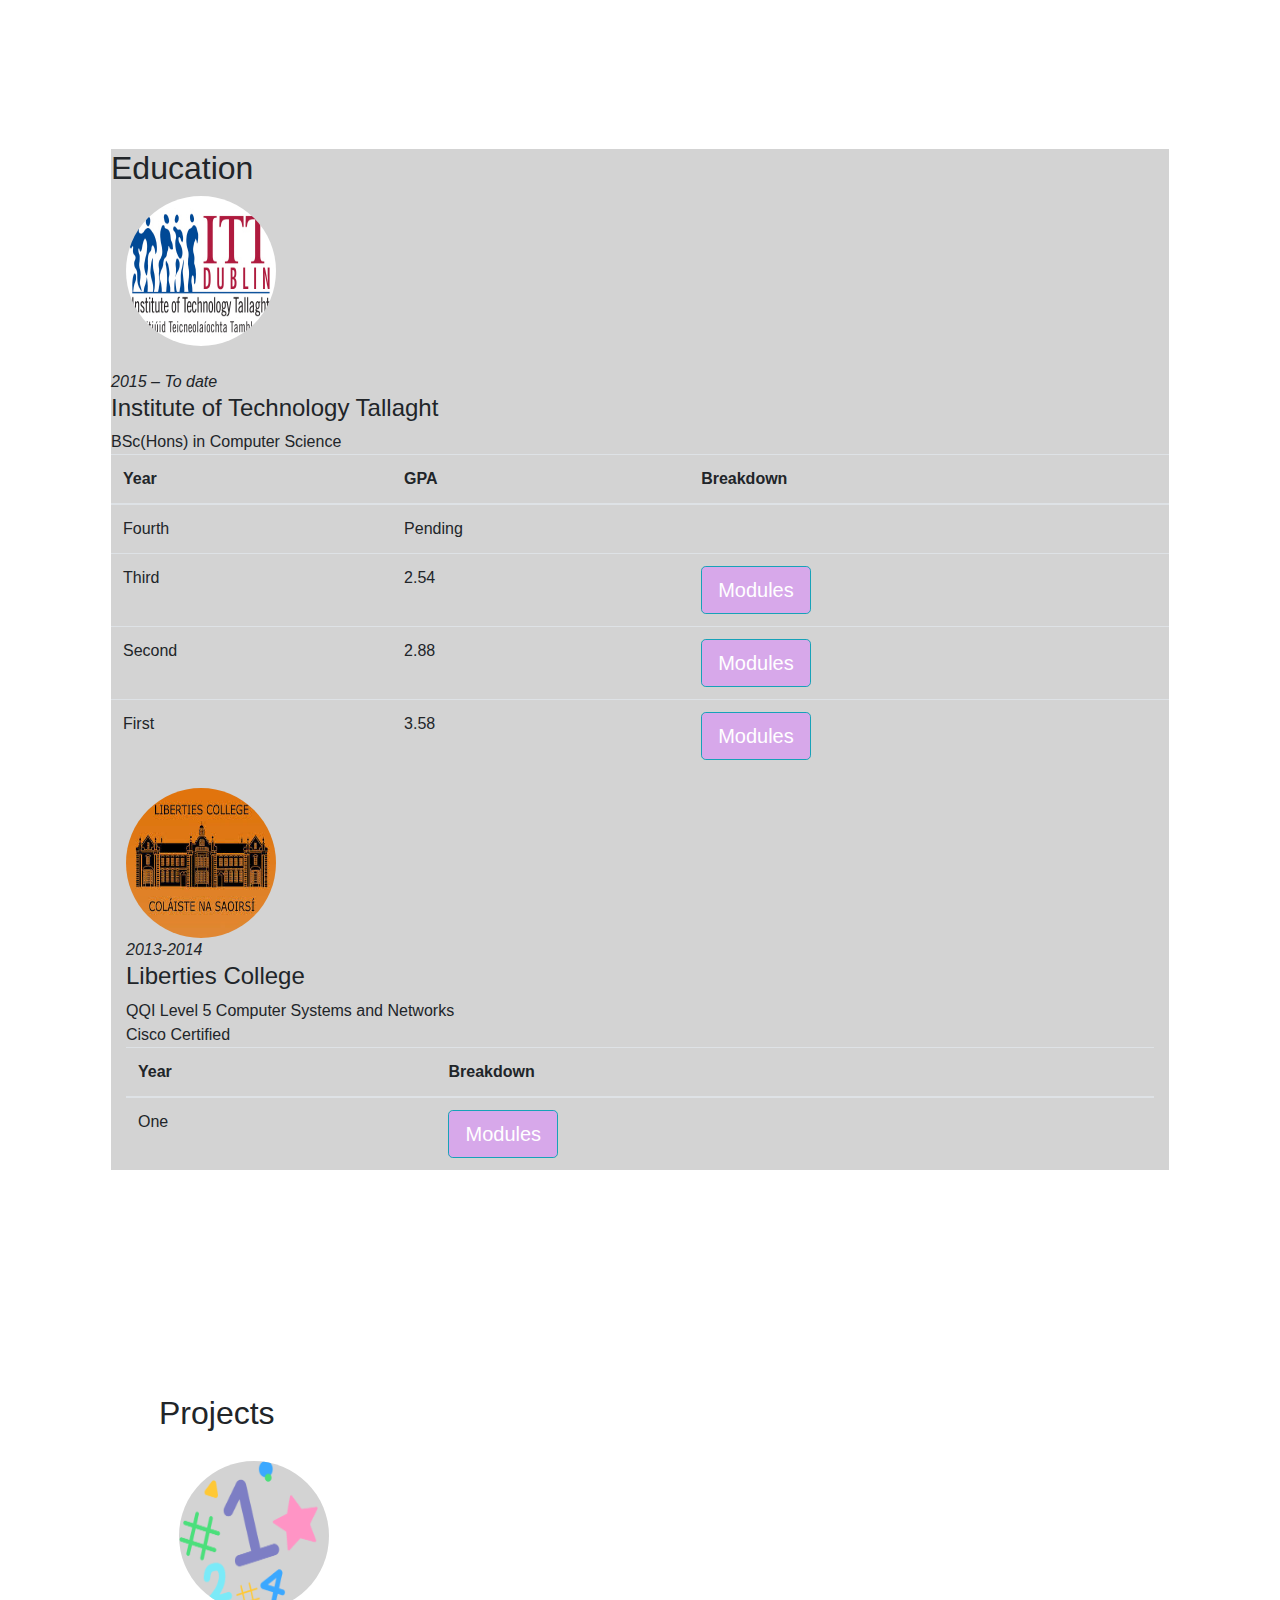
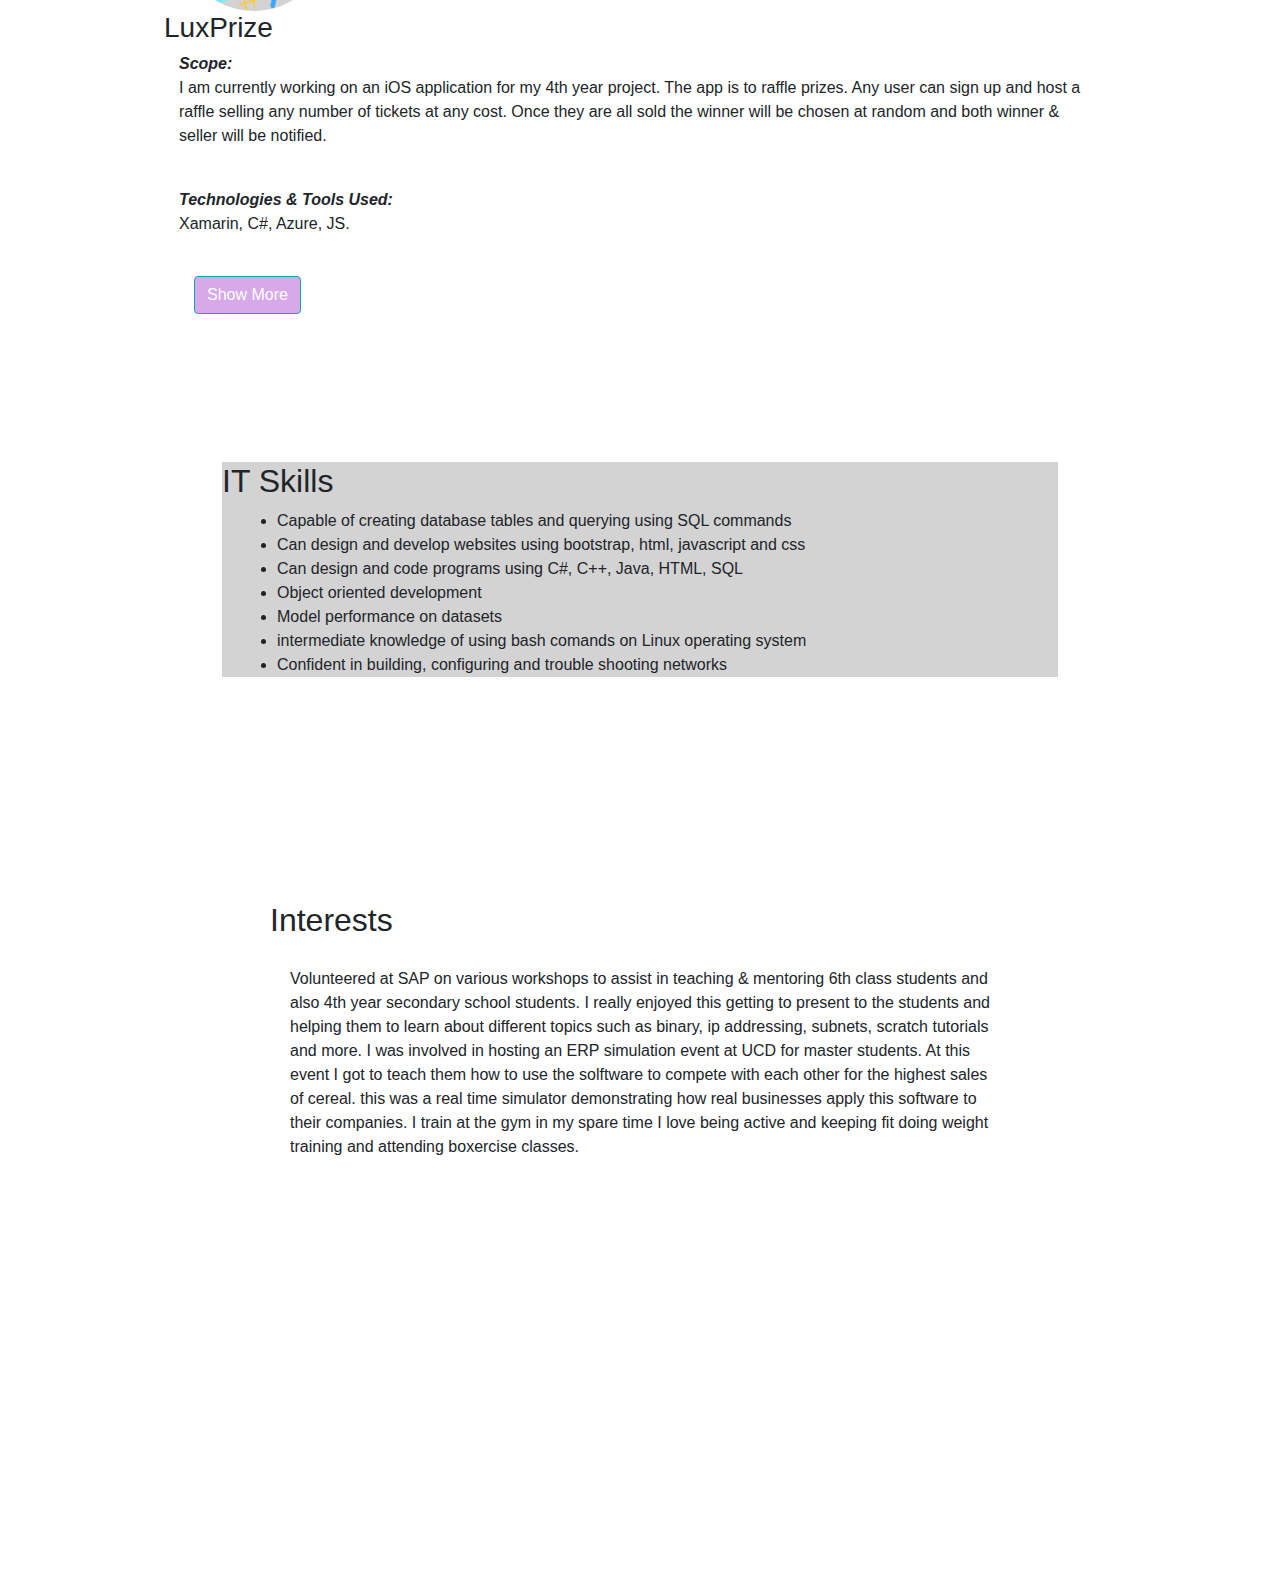
==== commit 3b369267: "scope" ====
--- a/index.html
+++ b/index.html
@@ -519,7 +519,8 @@
             <h2>Projects</h2> 
             <div class="row">
             <div class="col-md-12"><img src="img/raffle.png" style="background: lightgrey;" width="150px" height="150px" float:right;/></div>
-            <h3>LuxPrize</h3>
+            <h3>LuxPrize</h3><br>
+            <div class="col-md-12">
             <i><b>Scope: </b></i>
             <p>I am currently working on an iOS application for my 4th year project. The app is to raffle prizes. Any user can sign up and host a raffle selling any number of tickets at any cost. Once they are all sold the winner will be chosen at random and both winner & seller will be notified.</p>
             <br><i><b>Technologies & Tools Used:</b> </i><p>Xamarin, C#, Azure, JS.</p><br>
